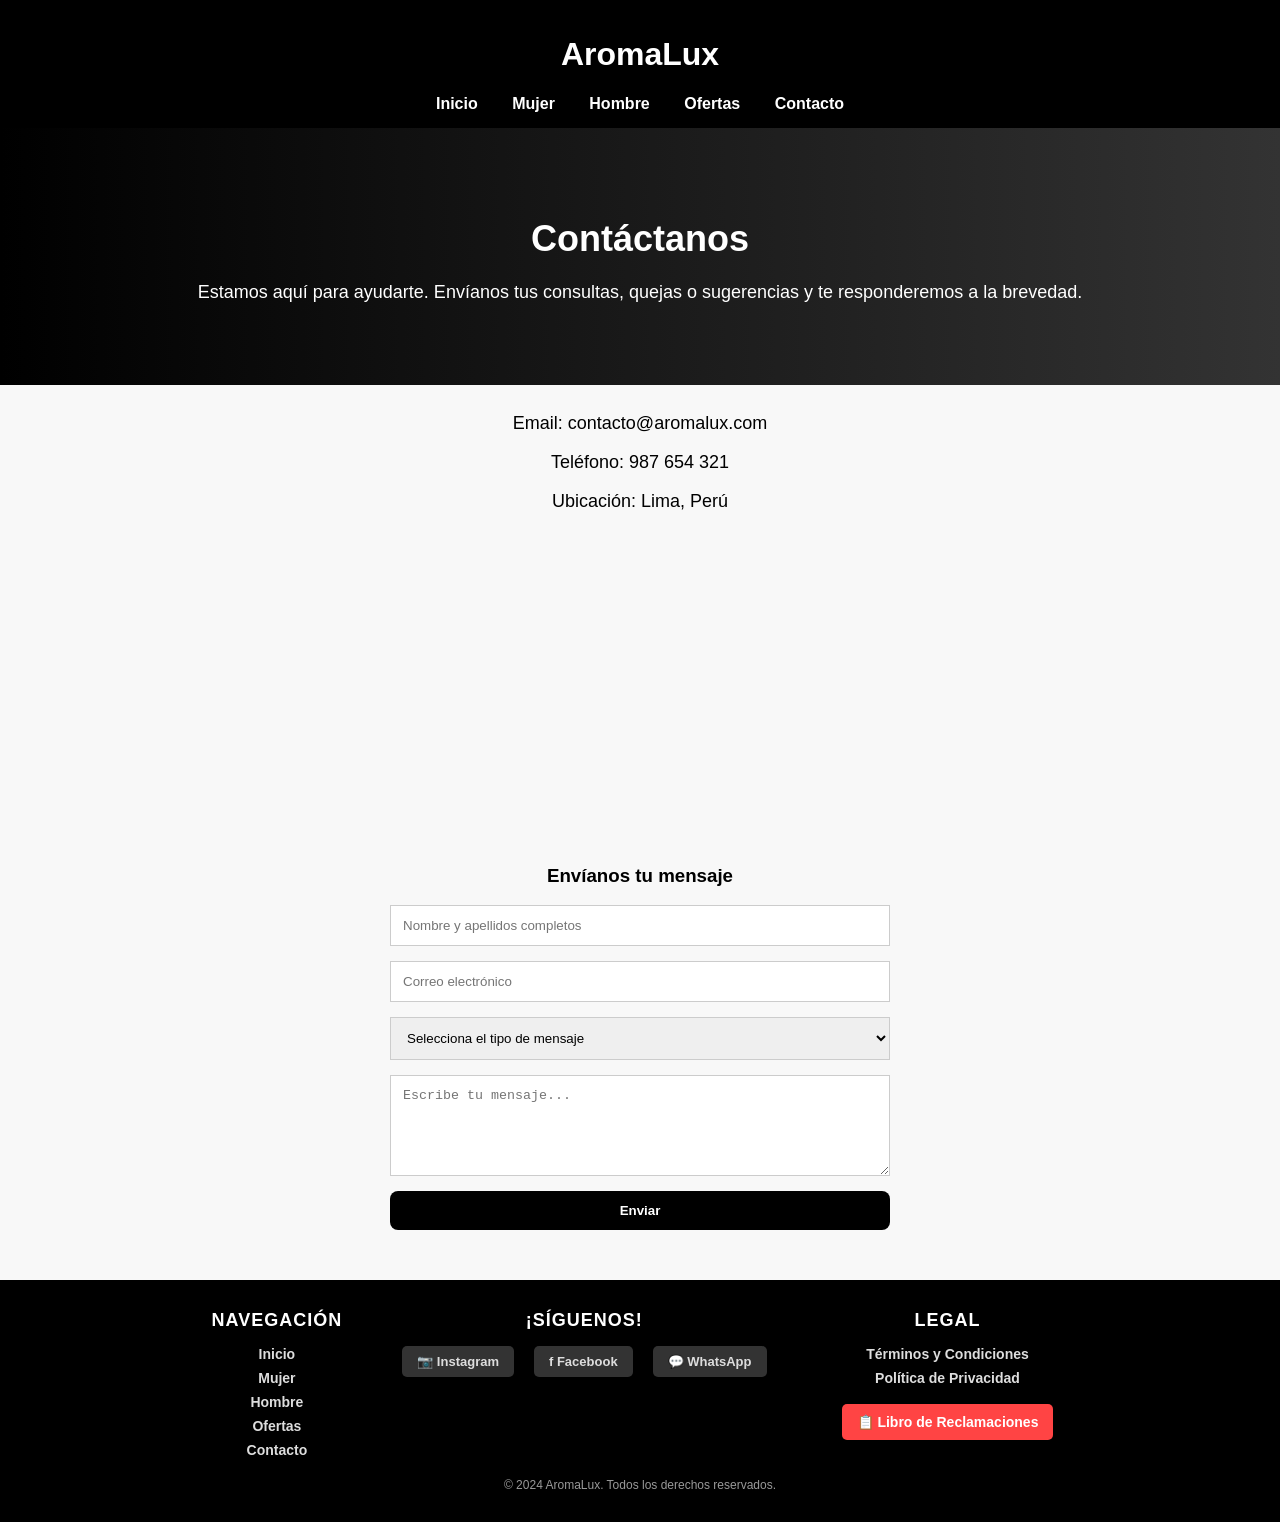
==== AromaLux/tienda de perfumes/contacto.html @ 89d4c4ae "cambios" ====
<!DOCTYPE html>
<html lang="es">
<head>
    <meta charset="UTF-8">
    <title>Perfumes Mujer - AromaLux</title>
    <link rel="stylesheet" href="css/estilos.css">
    <link rel="icon" href="img/Aroma.png">

</head>
<body>

<header>
    <h1>AromaLux</h1>
    <nav>
        <a href="index.html">Inicio</a>
        <a href="mujer.html">Mujer</a>
        <a href="hombre.html">Hombre</a>
        <a href="ofertas.html">Ofertas</a>
        <a href="contacto.html">Contacto</a>
    </nav>
</header>

<section class="page-intro">
    <h2>Contáctanos</h2>
    <p>Estamos aquí para ayudarte. Envíanos tus consultas, quejas o sugerencias y te responderemos a la brevedad.</p>
</section>

<section class="contacto">
    <p>Email: contacto@aromalux.com</p>
    <p>Teléfono: 987 654 321</p>
    <p>Ubicación: Lima, Perú</p>
    <iframe src="https://www.google.com/maps/embed?pb=!1m18!1m12!1m3!1d3902.695480895363!2d-77.0617086!3d-11.9955605!2m3!1f0!2f0!3f0!3m2!1i1024!2i768!4f13.1!3m3!1m2!1s0x9105ce543477f8d9%3A0x9d64f6794789376b!2sMegaPlaza!5e0!3m2!1ses!2spe!4v1775350285295!5m2!1ses!2spe" width="400" height="300" style="border:0;" allowfullscreen="" loading="lazy" referrerpolicy="no-referrer-when-downgrade"></iframe>
</section>

<section class="formulario">
    <h3>Envíanos tu mensaje</h3>

    <form>
        <input type="text" placeholder="Nombre y apellidos completos
        " required>
        
        <input type="email" placeholder="Correo electrónico" required>
        
        <select required>
            <option value="">Selecciona el tipo de mensaje</option>
            <option>Queja</option>
            <option>Reclamo</option>
            <option>Consulta</option>
        </select>

        <textarea placeholder="Escribe tu mensaje..." rows="5" required></textarea>

        <button type="submit">Enviar</button>
    </form>
</section>

<footer>
    <div class="footer-content">
        <div class="footer-nav">
            <h3>Navegación</h3>
            <nav>
                <a href="index.html">Inicio</a>
                <a href="mujer.html">Mujer</a>
                <a href="hombre.html">Hombre</a>
                <a href="ofertas.html">Ofertas</a>
                <a href="contacto.html">Contacto</a>
            </nav>
        </div>

        <div class="footer-social">
            <h3>¡Síguenos!</h3>
            <div class="social-links">
                <a href="https://www.instagram.com" target="_blank" title="Instagram">📷 Instagram</a>
                <a href="https://www.facebook.com" target="_blank" title="Facebook">f Facebook</a>
                <a href="https://wa.me/51999999999" target="_blank" title="WhatsApp">💬 WhatsApp</a>
            </div>
        </div>

        <div class="footer-legal">
            <h3>Legal</h3>
            <nav>
                <a href="#">Términos y Condiciones</a>
                <a href="#">Política de Privacidad</a>
                <a href="https://www.indecopi.gob.pe/libro-de-reclamaciones-virtual" target="_blank" class="reclamaciones-btn">📋 Libro de Reclamaciones</a>
            </nav>
        </div>
    </div>
    <p>&copy; 2024 AromaLux. Todos los derechos reservados.</p>
</footer>
---- AromaLux/tienda de perfumes/css/estilos.css ----
/* RESET BÁSICO */
body {
    margin: 0;
    font-family: Arial, sans-serif;
    background-color: #f8f8f8;
}

/* HEADER */
header {
    background: black;
    color: white;
    text-align: center;
    padding: 15px;
}

nav a {
    color: white;
    margin: 0 15px;
    text-decoration: none;
    font-weight: bold;
}

nav a:hover {
    color: white;
}

/* SECCIÓN INICIO (TODAS LAS PÁGINAS) */
.inicio {
    background: linear-gradient(to right, black, #333);
    color: white;
    padding: 80px 20px;
}

.page-intro {
    background: linear-gradient(to right, black, #333);
    color: white;
    text-align: center;
    padding: 60px 20px;
}

.page-intro h2 {
    font-size: 36px;
    margin-bottom: 15px;
}

.page-intro p {
    font-size: 18px;
    line-height: 1.6;
}

.hero-content {
    display: flex;
    align-items: center;
    justify-content: space-between;
    max-width: 1200px;
    margin: 0 auto;
    gap: 40px;
}

.imagenbanner {
    flex: 1;
    max-width: 50%;
}

.imagenbanner img {
    width: 250px;
    margin-top: 20px;
    border-radius: 20px;
}

.slides {
    display: flex;
    width: 300%; /* para 3 imágenes */
    animation: slide 12s infinite;
}

.slides img {
    width: 100%;
    height: 600px; /* para agrandar imagenes */
    object-fit: cover;
}

@keyframes slide {
    0% { transform: translateX(0); }
    30% { transform: translateX(0); }

    33% { transform: translateX(-33.33%); }
    63% { transform: translateX(-33.33%); }

    66% { transform: translateX(-66.66%); }
    96% { transform: translateX(-66.66%); }

    100% { transform: translateX(0); }
}

.hero-text {
    flex: 1;
    text-align: left;
}

.hero-text h1 {
    font-size: 48px;
    margin-bottom: 20px;
    line-height: 1.2;
}

.hero-text p {
    font-size: 18px;
    line-height: 1.6;
    margin-bottom: 30px;
}

.hero-buttons {
    display: flex;
    gap: 20px;
}

.btn-primary, .btn-secondary {
    padding: 12px 24px;
    text-decoration: none;
    border-radius: 5px;
    font-weight: bold;
    transition: 0.3s;
    display: inline-block;
}

.btn-primary {
    background: #ffd700;
    color: black;
}

.btn-primary:hover {
    background: #ffed4e;
    transform: translateY(-2px);
}

.btn-secondary {
    background: transparent;
    color: white;
    border: 2px solid white;
}

.btn-secondary:hover {
    background: white;
    color: black;
    transform: translateY(-2px);
}

/* Responsive */
@media (max-width: 768px) {
    .hero-content {
        flex-direction: column;
        text-align: center;
    }
    .imagenbanner {
        max-width: 100%;
    }
    .hero-text {
        text-align: center;
    }
    .hero-text h1 {
        font-size: 36px;
    }
    .hero-buttons {
        justify-content: center;
        flex-wrap: wrap;
    }
}

/* PRODUCTOS */
.productos {
    background: white;
    display: flex;
    justify-content: center;
    gap: 25px;
    padding: 40px;
    flex-wrap: wrap;
}

.producto {
    background: white;
    padding: 15px;
    width: 220px;
    text-align: center;
    border-radius: 12px;
    box-shadow: 0 4px 10px rgba(0,0,0,0.1);
    transition: 0.3s;
}

.producto h3 {
    font-size: 14px;
    font-weight: 600;
    line-height: 0.9;

    height: 40px;        
    overflow: hidden;   
}


.producto img {
    width: 100%;
    border-radius: 10px;
     height: 200px;
    object-fit: contain;
}

.producto:hover {
    transform: translateY(-8px);
}

.producto img {
    width: 100%;
    border-radius: 10px;
     height: 200px;
    object-fit: contain;
}

.producto h3 {
    margin: 10px 0;
}

.producto p {
    font-weight: bold;
    color: #333;
}

.producto button {
    background: black;
    color: white;
    padding: 10px;
    border: none;
    border-radius: 8px;
    cursor: pointer;
    font-weight: bold;
}
.producto:hover button {
    background: rgb(110, 110, 110);
    color: white;
}

/* CONTACTO */
.contacto {
    text-align: center;
    padding: 10px;
    font-size: 18px;
}

/* FORMULARIO */
.formulario {
    max-width: 500px;
    margin: 20px auto;
    text-align: center;
}

.formulario form {
    display: flex;
    flex-direction: column;
    gap: 15px;
}

.formulario input,
.formulario select,
.formulario textarea {
    padding: 12px;
    border: 1px solid #ccc;
    border-radius: px;
}

.formulario button {
    background: black;
    color: white;
    padding: 12px;
    border: none;
    border-radius: 8px;
    cursor: pointer;
    font-weight: bold;
}

.formulario button:hover {
    background: white;
    color: black;
}

/* Contac */

.contactanosimagen img{
    width: 320px;
    margin-top: 20px;
    border-radius: 10px;
}

/* SOBRE NOSOTROS */
.sobre-nosotros {
    padding: 50px 20px;
    text-align: center;
    background: white;
}

.info-grid {
    display: grid;
    grid-template-columns: repeat(auto-fit, minmax(200px, 1fr));
    gap: 20px;
}

.info-box {
    background: rgb(194, 192, 177);
    padding: 20px;
    border-radius: 10px;
    transition: 0.3s;
}

.info-box:hover {
    transform: scale(1.05);
}

/* FOOTER */
footer {
    background: black;
    color: white;
    text-align: center;
    padding: 30px 20px;
    margin-top: 50px;
}

.footer-content {
    display: flex;
    justify-content: center;
    gap: 60px;
    margin-bottom: 20px;
    flex-wrap: wrap;
}

.footer-nav, .footer-social, .footer-legal {
    text-align: center;
}

.footer-nav h3, .footer-social h3, .footer-legal h3 {
    margin-top: 0;
    margin-bottom: 15px;
    font-size: 18px;
    text-transform: uppercase;
    letter-spacing: 1px;
}

.footer-nav nav, .footer-legal nav {
    display: flex;
    flex-direction: column;
    gap: 8px;
}

.footer-nav a, .social-links a, .footer-legal a {
    color: #ddd;
    text-decoration: none;
    font-size: 14px;
    transition: 0.3s;
}

.footer-nav a:hover, .social-links a:hover, .footer-legal a:hover {
    color: #ffd700;
    text-decoration: underline;
}

.social-links {
    display: flex;
    gap: 20px;
    justify-content: center;
    flex-wrap: wrap;
}

.social-links a {
    display: inline-block;
    padding: 8px 15px;
    background: #333;
    border-radius: 5px;
    font-size: 13px;
    font-weight: bold;
}

.social-links a:hover {
    background: #555;
}

.reclamaciones-btn {
    background: #ff4444 !important;
    color: white !important;
    padding: 10px 15px !important;
    border-radius: 5px;
    font-weight: bold;
    display: inline-block;
    margin-top: 10px;
    border: none;
    cursor: pointer;
}

.reclamaciones-btn:hover {
    background: #cc0000 !important;
    color: white !important;
    text-decoration: none;
}

footer p {
    font-size: 12px;
    color: #999;
    margin: 0;
}
.carrito {
    position: fixed;
    top: 20px;
    right: 20px;}

    .categoria {
    width: 100%;
    text-align: left;
    font-size: 24px;
    margin: 40px 0 15px;
    color: #111;
    border-left: 6px solid #000;
    padding-left: 12px;
    font-weight: bold;
}
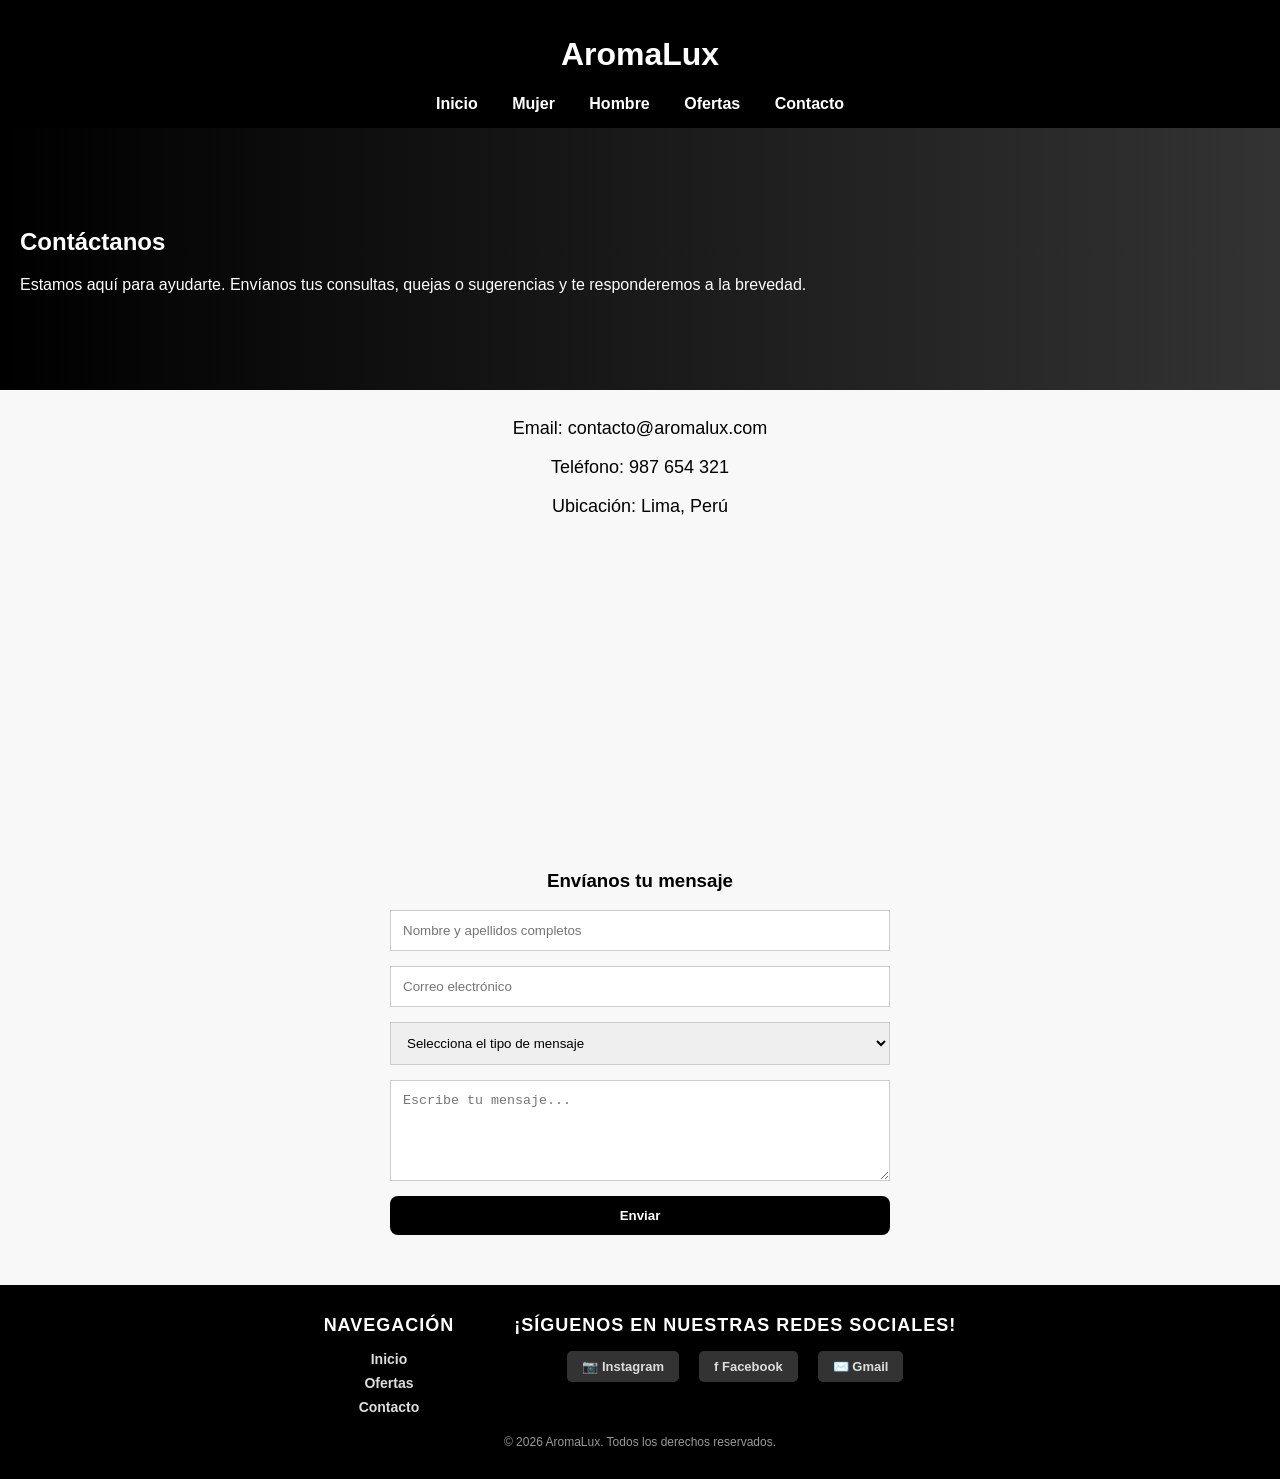
==== commit 2e90aad8: "Merge branch 'main' of https://github.com/sotofusterpatrick-spec/Aromalux" ====
--- a/AromaLux/tienda de perfumes/contacto.html
+++ b/AromaLux/tienda de perfumes/contacto.html
@@ -20,7 +20,7 @@
     </nav>
 </header>
 
-<section class="page-intro">
+<section class="inicio">
     <h2>Contáctanos</h2>
     <p>Estamos aquí para ayudarte. Envíanos tus consultas, quejas o sugerencias y te responderemos a la brevedad.</p>
 </section>
@@ -60,30 +60,19 @@
             <h3>Navegación</h3>
             <nav>
                 <a href="index.html">Inicio</a>
-                <a href="mujer.html">Mujer</a>
-                <a href="hombre.html">Hombre</a>
                 <a href="ofertas.html">Ofertas</a>
                 <a href="contacto.html">Contacto</a>
             </nav>
         </div>
 
         <div class="footer-social">
-            <h3>¡Síguenos!</h3>
+            <h3>¡Síguenos en nuestras redes sociales!</h3>
             <div class="social-links">
                 <a href="https://www.instagram.com" target="_blank" title="Instagram">📷 Instagram</a>
                 <a href="https://www.facebook.com" target="_blank" title="Facebook">f Facebook</a>
-                <a href="https://wa.me/51999999999" target="_blank" title="WhatsApp">💬 WhatsApp</a>
+                <a href="mailto:contacto@aromalux.com" title="Email">✉️ Gmail</a>
             </div>
         </div>
-
-        <div class="footer-legal">
-            <h3>Legal</h3>
-            <nav>
-                <a href="#">Términos y Condiciones</a>
-                <a href="#">Política de Privacidad</a>
-                <a href="https://www.indecopi.gob.pe/libro-de-reclamaciones-virtual" target="_blank" class="reclamaciones-btn">📋 Libro de Reclamaciones</a>
-            </nav>
-        </div>
     </div>
-    <p>&copy; 2024 AromaLux. Todos los derechos reservados.</p>
+    <p>&copy; 2026 AromaLux. Todos los derechos reservados.</p>
 </footer>
--- a/AromaLux/tienda de perfumes/css/estilos.css
+++ b/AromaLux/tienda de perfumes/css/estilos.css
@@ -29,23 +29,6 @@
     background: linear-gradient(to right, black, #333);
     color: white;
     padding: 80px 20px;
-}
-
-.page-intro {
-    background: linear-gradient(to right, black, #333);
-    color: white;
-    text-align: center;
-    padding: 60px 20px;
-}
-
-.page-intro h2 {
-    font-size: 36px;
-    margin-bottom: 15px;
-}
-
-.page-intro p {
-    font-size: 18px;
-    line-height: 1.6;
 }
 
 .hero-content {
@@ -330,11 +313,11 @@
     flex-wrap: wrap;
 }
 
-.footer-nav, .footer-social, .footer-legal {
-    text-align: center;
-}
-
-.footer-nav h3, .footer-social h3, .footer-legal h3 {
+.footer-nav, .footer-social {
+    text-align: center;
+}
+
+.footer-nav h3, .footer-social h3 {
     margin-top: 0;
     margin-bottom: 15px;
     font-size: 18px;
@@ -342,20 +325,20 @@
     letter-spacing: 1px;
 }
 
-.footer-nav nav, .footer-legal nav {
+.footer-nav nav {
     display: flex;
     flex-direction: column;
     gap: 8px;
 }
 
-.footer-nav a, .social-links a, .footer-legal a {
+.footer-nav a, .social-links a {
     color: #ddd;
     text-decoration: none;
     font-size: 14px;
     transition: 0.3s;
 }
 
-.footer-nav a:hover, .social-links a:hover, .footer-legal a:hover {
+.footer-nav a:hover, .social-links a:hover {
     color: #ffd700;
     text-decoration: underline;
 }
@@ -378,24 +361,6 @@
 
 .social-links a:hover {
     background: #555;
-}
-
-.reclamaciones-btn {
-    background: #ff4444 !important;
-    color: white !important;
-    padding: 10px 15px !important;
-    border-radius: 5px;
-    font-weight: bold;
-    display: inline-block;
-    margin-top: 10px;
-    border: none;
-    cursor: pointer;
-}
-
-.reclamaciones-btn:hover {
-    background: #cc0000 !important;
-    color: white !important;
-    text-decoration: none;
 }
 
 footer p {
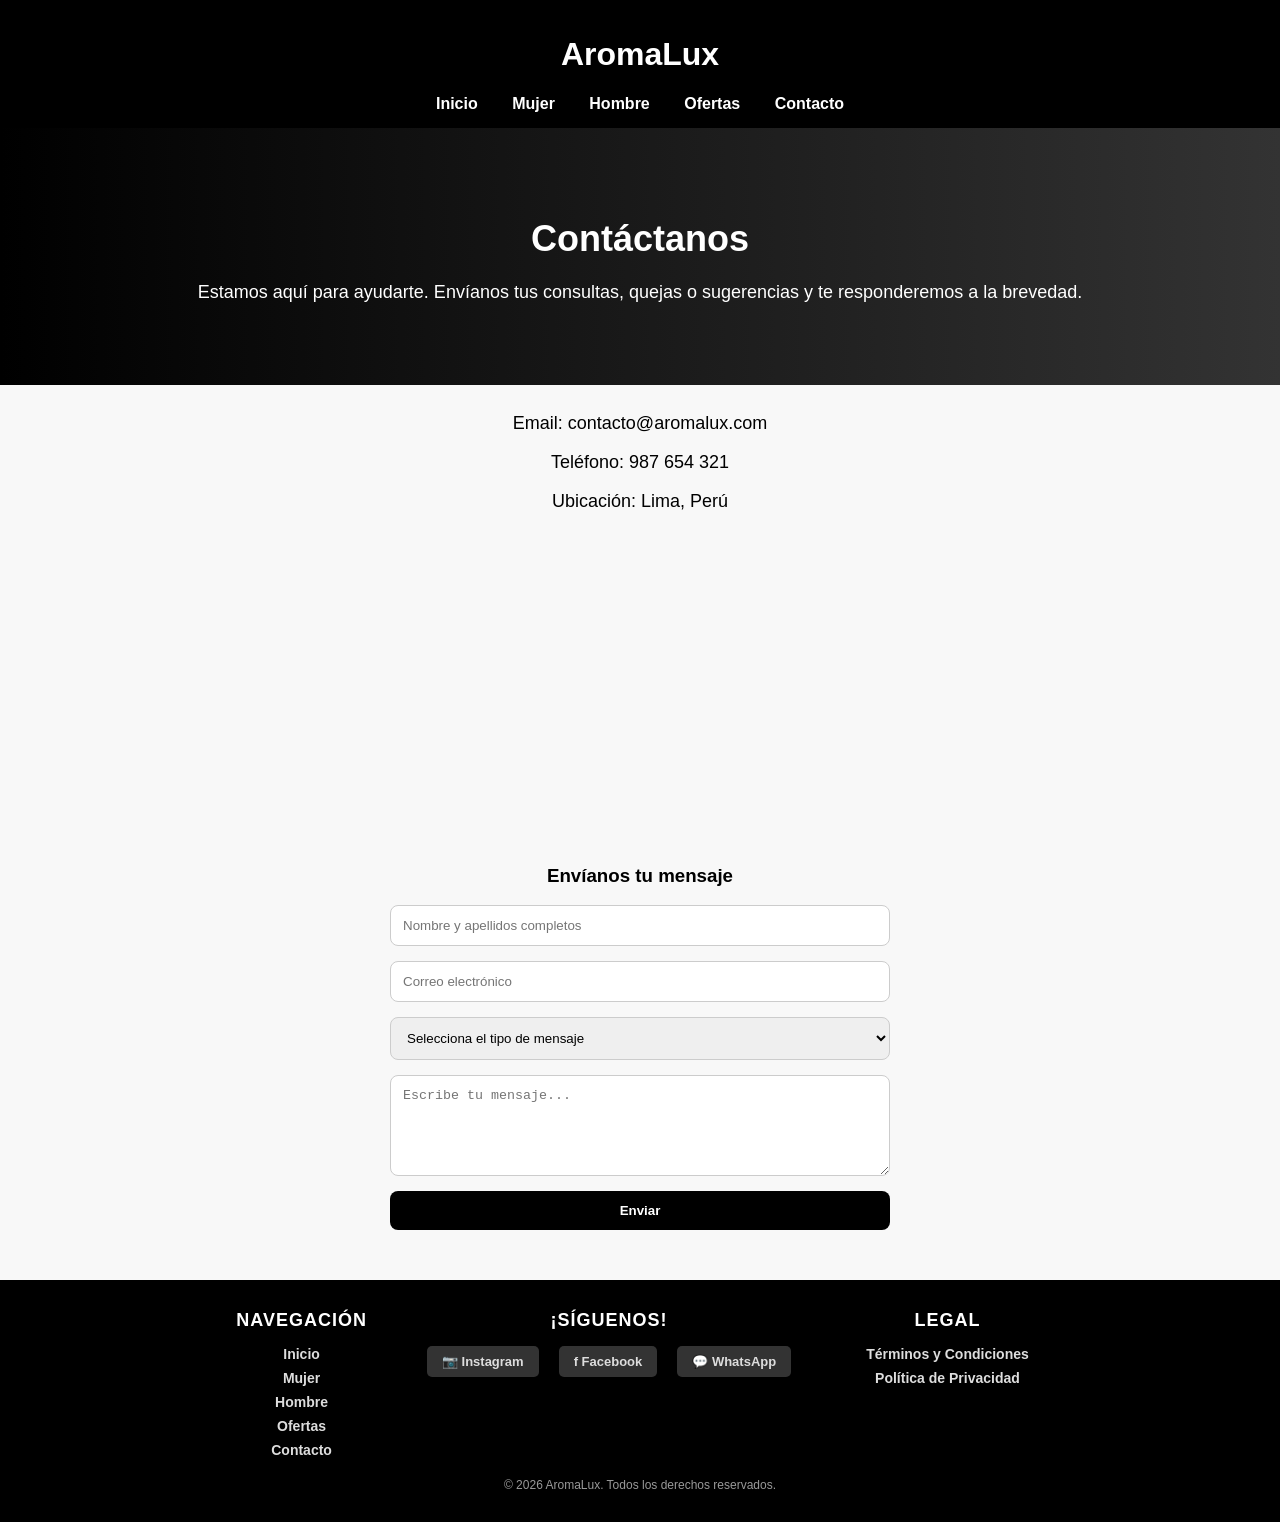
==== commit 4f4401f2: "patrick edicion" ====
--- a/AromaLux/tienda de perfumes/contacto.html
+++ b/AromaLux/tienda de perfumes/contacto.html
@@ -20,7 +20,7 @@
     </nav>
 </header>
 
-<section class="inicio">
+<section class="page-intro">
     <h2>Contáctanos</h2>
     <p>Estamos aquí para ayudarte. Envíanos tus consultas, quejas o sugerencias y te responderemos a la brevedad.</p>
 </section>
@@ -60,18 +60,28 @@
             <h3>Navegación</h3>
             <nav>
                 <a href="index.html">Inicio</a>
+                <a href="mujer.html">Mujer</a>
+                <a href="hombre.html">Hombre</a>
                 <a href="ofertas.html">Ofertas</a>
                 <a href="contacto.html">Contacto</a>
             </nav>
         </div>
 
         <div class="footer-social">
-            <h3>¡Síguenos en nuestras redes sociales!</h3>
+            <h3>¡Síguenos!</h3>
             <div class="social-links">
                 <a href="https://www.instagram.com" target="_blank" title="Instagram">📷 Instagram</a>
                 <a href="https://www.facebook.com" target="_blank" title="Facebook">f Facebook</a>
-                <a href="mailto:contacto@aromalux.com" title="Email">✉️ Gmail</a>
+                <a href="https://wa.me/51999999999" target="_blank" title="WhatsApp">💬 WhatsApp</a>
             </div>
+        </div>
+
+        <div class="footer-legal">
+            <h3>Legal</h3>
+            <nav>
+                <a href="#">Términos y Condiciones</a>
+                <a href="#">Política de Privacidad</a>
+            </nav>
         </div>
     </div>
     <p>&copy; 2026 AromaLux. Todos los derechos reservados.</p>
--- a/AromaLux/tienda de perfumes/css/estilos.css
+++ b/AromaLux/tienda de perfumes/css/estilos.css
@@ -31,18 +31,31 @@
     padding: 80px 20px;
 }
 
+.page-intro {
+    background: linear-gradient(to right, black, #333);
+    color: white;
+    text-align: center;
+    padding: 60px 20px;
+}
+
+.page-intro h2 {
+    font-size: 36px;
+    margin-bottom: 15px;
+}
+
+.page-intro p {
+    font-size: 18px;
+    line-height: 1.6;
+}
+
 .hero-content {
-    display: flex;
-    align-items: center;
-    justify-content: space-between;
+    position: relative;
     max-width: 1200px;
     margin: 0 auto;
-    gap: 40px;
 }
 
 .imagenbanner {
-    flex: 1;
-    max-width: 50%;
+    position: relative;
 }
 
 .imagenbanner img {
@@ -55,6 +68,7 @@
     display: flex;
     width: 300%; /* para 3 imágenes */
     animation: slide 12s infinite;
+    gap: 15px; /* separación entre imágenes */
 }
 
 .slides img {
@@ -77,76 +91,138 @@
 }
 
 .hero-text {
-    flex: 1;
-    text-align: left;
+    position: absolute;
+    top: 50%;
+    left: 50%;
+    transform: translate(-50%, -50%);
+    text-align: center;
+    color: white;
+    z-index: 2;
+    background: linear-gradient(135deg, rgba(0, 0, 0, 0.7), rgba(0, 0, 0, 0.4));
+    padding: 50px 60px;
+    border-radius: 20px;
+    max-width: 90%;
+    box-shadow: 0 8px 32px rgba(0,0,0,0.5);
+    backdrop-filter: blur(10px);
+    border: 1px solid rgba(255, 255, 255, 0.1);
 }
 
 .hero-text h1 {
-    font-size: 48px;
-    margin-bottom: 20px;
-    line-height: 1.2;
+    font-size: 56px;
+    margin-bottom: 25px;
+    line-height: 1.1;
+    font-weight: 700;
+    text-shadow: 2px 2px 4px rgba(0,0,0,0.7);
+    letter-spacing: -1px;
 }
 
 .hero-text p {
-    font-size: 18px;
-    line-height: 1.6;
-    margin-bottom: 30px;
+    font-size: 20px;
+    line-height: 1.7;
+    margin-bottom: 40px;
+    font-weight: 300;
+    text-shadow: 1px 1px 2px rgba(0,0,0,0.7);
+    max-width: 600px;
+    margin-left: auto;
+    margin-right: auto;
 }
 
 .hero-buttons {
     display: flex;
-    gap: 20px;
+    gap: 25px;
+    justify-content: center;
 }
 
 .btn-primary, .btn-secondary {
-    padding: 12px 24px;
+    padding: 15px 35px;
     text-decoration: none;
-    border-radius: 5px;
-    font-weight: bold;
-    transition: 0.3s;
-    display: inline-block;
+    border-radius: 50px;
+    font-weight: 600;
+    transition: all 0.3s ease;
+    font-size: 16px;
+    text-transform: uppercase;
+    letter-spacing: 1px;
+    box-shadow: 0 4px 15px rgba(0,0,0,0.3);
 }
 
 .btn-primary {
-    background: #ffd700;
-    color: black;
+    background: linear-gradient(45deg, #ffd700, #ffed4e);
+    color: #333;
+    border: 2px solid #ffd700;
 }
 
 .btn-primary:hover {
-    background: #ffed4e;
-    transform: translateY(-2px);
+    background: linear-gradient(45deg, #ffed4e, #ffd700);
+    transform: translateY(-3px);
+    box-shadow: 0 8px 25px rgba(255, 215, 0, 0.4);
 }
 
 .btn-secondary {
     background: transparent;
     color: white;
-    border: 2px solid white;
+    border: 2px solid rgba(255, 255, 255, 0.8);
 }
 
 .btn-secondary:hover {
-    background: white;
-    color: black;
-    transform: translateY(-2px);
+    background: rgba(255, 255, 255, 0.1);
+    border-color: white;
+    transform: translateY(-3px);
+    box-shadow: 0 8px 25px rgba(255, 255, 255, 0.2);
 }
 
 /* Responsive */
 @media (max-width: 768px) {
-    .hero-content {
+    .hero-text {
+        padding: 30px 40px;
+        max-width: 95%;
+    }
+    .hero-text h1 {
+        font-size: 42px;
+    }
+    .hero-text p {
+        font-size: 18px;
+    }
+    .hero-buttons {
         flex-direction: column;
-        text-align: center;
-    }
-    .imagenbanner {
-        max-width: 100%;
-    }
-    .hero-text {
-        text-align: center;
-    }
-    .hero-text h1 {
-        font-size: 36px;
-    }
-    .hero-buttons {
-        justify-content: center;
-        flex-wrap: wrap;
+        gap: 15px;
+    }
+    .btn-primary, .btn-secondary {
+        padding: 12px 30px;
+        font-size: 14px;
+    }
+}
+
+/* SECCIÓN PEQUEÑA */
+.section-small {
+    padding: 30px 20px;
+    text-align: center;
+    background: #f8f9fa;
+}
+
+.section-small h2 {
+    font-size: 28px;
+    margin-bottom: 10px;
+    color: #333;
+    font-weight: 600;
+}
+
+.section-small .section-subtitle {
+    font-size: 16px;
+    color: #666;
+    margin-bottom: 0;
+    font-style: italic;
+}
+
+/* Responsive sección pequeña */
+@media (max-width: 768px) {
+    .section-small {
+        padding: 20px 20px;
+    }
+    .section-small h2 {
+        font-size: 24px;
+    }
+    .section-small .section-subtitle {
+        font-size: 14px;
     }
 }
 
@@ -174,31 +250,8 @@
     font-size: 14px;
     font-weight: 600;
     line-height: 0.9;
-
     height: 40px;        
-    overflow: hidden;   
-}
-
-
-.producto img {
-    width: 100%;
-    border-radius: 10px;
-     height: 200px;
-    object-fit: contain;
-}
-
-.producto:hover {
-    transform: translateY(-8px);
-}
-
-.producto img {
-    width: 100%;
-    border-radius: 10px;
-     height: 200px;
-    object-fit: contain;
-}
-
-.producto h3 {
+    overflow: hidden;
     margin: 10px 0;
 }
 
@@ -246,7 +299,7 @@
 .formulario textarea {
     padding: 12px;
     border: 1px solid #ccc;
-    border-radius: px;
+    border-radius: 8px;
 }
 
 .formulario button {
@@ -274,27 +327,117 @@
 
 /* SOBRE NOSOTROS */
 .sobre-nosotros {
-    padding: 50px 20px;
-    text-align: center;
-    background: white;
+    padding: 80px 20px;
+    background: linear-gradient(135deg, #f8f9fa 0%, #e9ecef 100%);
+    position: relative;
+}
+
+.sobre-nosotros::before {
+    content: '';
+    position: absolute;
+    top: 0;
+    left: 0;
+    right: 0;
+    bottom: 0;
+    background: url('data:image/svg+xml,<svg xmlns="http://www.w3.org/2000/svg" viewBox="0 0 100 100"><defs><pattern id="grain" width="100" height="100" patternUnits="userSpaceOnUse"><circle cx="25" cy="25" r="1" fill="%23ffffff" opacity="0.1"/><circle cx="75" cy="75" r="1" fill="%23ffffff" opacity="0.1"/></pattern></defs><rect width="100" height="100" fill="url(%23grain)"/></svg>');
+    pointer-events: none;
+}
+
+.container {
+    max-width: 1200px;
+    margin: 0 auto;
+    position: relative;
+    z-index: 1;
+}
+
+.sobre-nosotros h2 {
+    font-size: 42px;
+    margin-bottom: 10px;
+    color: #333;
+    font-weight: 700;
+    text-align: center;
+}
+
+.section-subtitle {
+    font-size: 18px;
+    color: #666;
+    margin-bottom: 60px;
+    text-align: center;
+    font-style: italic;
 }
 
 .info-grid {
     display: grid;
-    grid-template-columns: repeat(auto-fit, minmax(200px, 1fr));
-    gap: 20px;
+    grid-template-columns: repeat(auto-fit, minmax(280px, 1fr));
+    gap: 30px;
 }
 
 .info-box {
-    background: rgb(194, 192, 177);
-    padding: 20px;
-    border-radius: 10px;
-    transition: 0.3s;
+    background: white;
+    padding: 40px 30px;
+    border-radius: 20px;
+    transition: all 0.3s ease;
+    text-align: center;
+    position: relative;
+    overflow: hidden;
+}
+
+.info-box::before {
+    content: '';
+    position: absolute;
+    top: 0;
+    left: 0;
+    right: 0;
+    height: 4px;
+    background: linear-gradient(90deg, #ffd700, #ffed4e);
+    transform: scaleX(0);
+    transition: transform 0.3s ease;
+}
+
+.info-box:hover::before {
+    transform: scaleX(1);
 }
 
 .info-box:hover {
-    transform: scale(1.05);
-}
+    transform: translateY(-10px);
+}
+
+.info-box h3 {
+    font-size: 24px;
+    margin-bottom: 15px;
+    color: #333;
+    font-weight: 600;
+    position: relative;
+}
+
+.info-box p {
+    color: #666;
+    line-height: 1.7;
+    font-size: 16px;
+    margin: 0;
+}
+
+/* Responsive sobre-nosotros */
+@media (max-width: 768px) {
+    .sobre-nosotros {
+        padding: 60px 20px;
+    }
+    .sobre-nosotros h2 {
+        font-size: 32px;
+    }
+    .section-subtitle {
+        font-size: 16px;
+        margin-bottom: 40px;
+    }
+    .info-grid {
+        grid-template-columns: 1fr;
+        gap: 20px;
+    }
+    .info-box {
+        padding: 30px 20px;
+    }
+}
+
 
 /* FOOTER */
 footer {
@@ -313,11 +456,11 @@
     flex-wrap: wrap;
 }
 
-.footer-nav, .footer-social {
-    text-align: center;
-}
-
-.footer-nav h3, .footer-social h3 {
+.footer-nav, .footer-social, .footer-legal {
+    text-align: center;
+}
+
+.footer-nav h3, .footer-social h3, .footer-legal h3 {
     margin-top: 0;
     margin-bottom: 15px;
     font-size: 18px;
@@ -325,20 +468,20 @@
     letter-spacing: 1px;
 }
 
-.footer-nav nav {
+.footer-nav nav, .footer-legal nav {
     display: flex;
     flex-direction: column;
     gap: 8px;
 }
 
-.footer-nav a, .social-links a {
+.footer-nav a, .social-links a, .footer-legal a {
     color: #ddd;
     text-decoration: none;
     font-size: 14px;
     transition: 0.3s;
 }
 
-.footer-nav a:hover, .social-links a:hover {
+.footer-nav a:hover, .social-links a:hover, .footer-legal a:hover {
     color: #ffd700;
     text-decoration: underline;
 }
@@ -362,6 +505,7 @@
 .social-links a:hover {
     background: #555;
 }
+
 
 footer p {
     font-size: 12px;
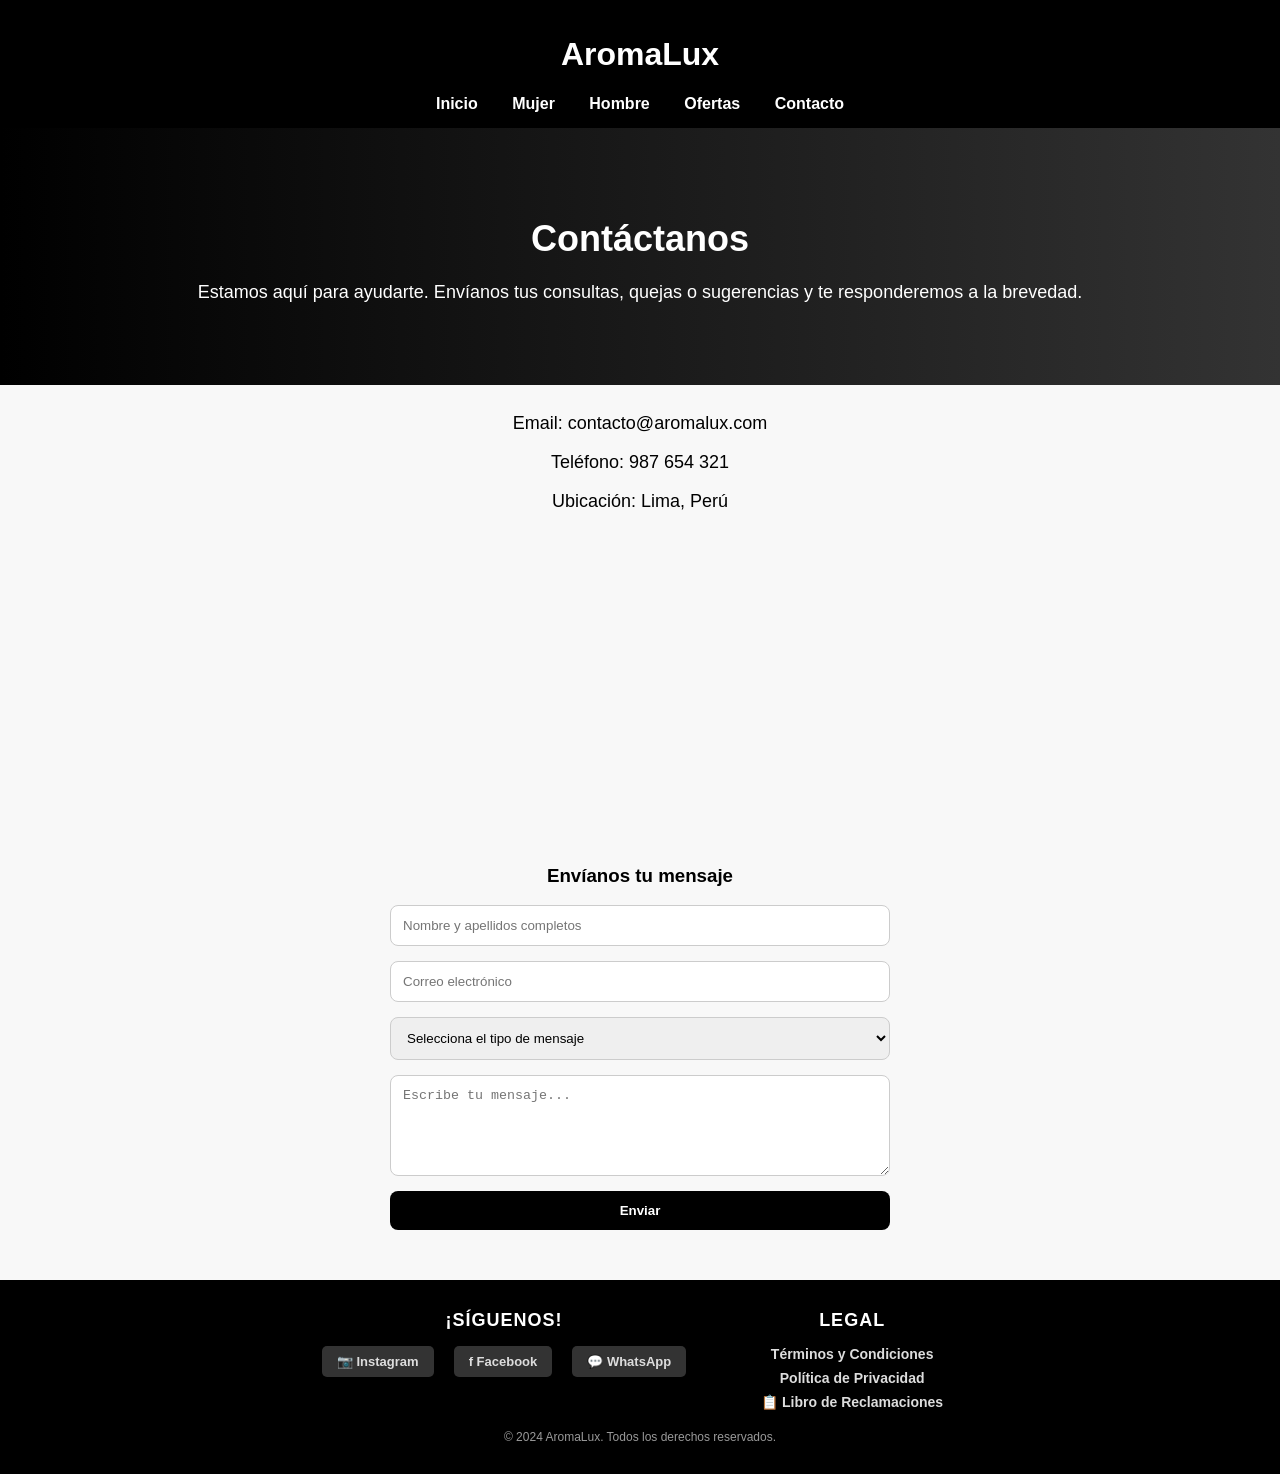
==== commit 5eebfb6e: "cambios" ====
--- a/AromaLux/tienda de perfumes/contacto.html
+++ b/AromaLux/tienda de perfumes/contacto.html
@@ -56,17 +56,6 @@
 
 <footer>
     <div class="footer-content">
-        <div class="footer-nav">
-            <h3>Navegación</h3>
-            <nav>
-                <a href="index.html">Inicio</a>
-                <a href="mujer.html">Mujer</a>
-                <a href="hombre.html">Hombre</a>
-                <a href="ofertas.html">Ofertas</a>
-                <a href="contacto.html">Contacto</a>
-            </nav>
-        </div>
-
         <div class="footer-social">
             <h3>¡Síguenos!</h3>
             <div class="social-links">
@@ -81,8 +70,9 @@
             <nav>
                 <a href="#">Términos y Condiciones</a>
                 <a href="#">Política de Privacidad</a>
+                <a href="https://www.indecopi.gob.pe/libro-de-reclamaciones-virtual" target="_blank" class="reclamaciones-btn">📋 Libro de Reclamaciones</a>
             </nav>
         </div>
     </div>
-    <p>&copy; 2026 AromaLux. Todos los derechos reservados.</p>
+    <p>&copy; 2024 AromaLux. Todos los derechos reservados.</p>
 </footer>
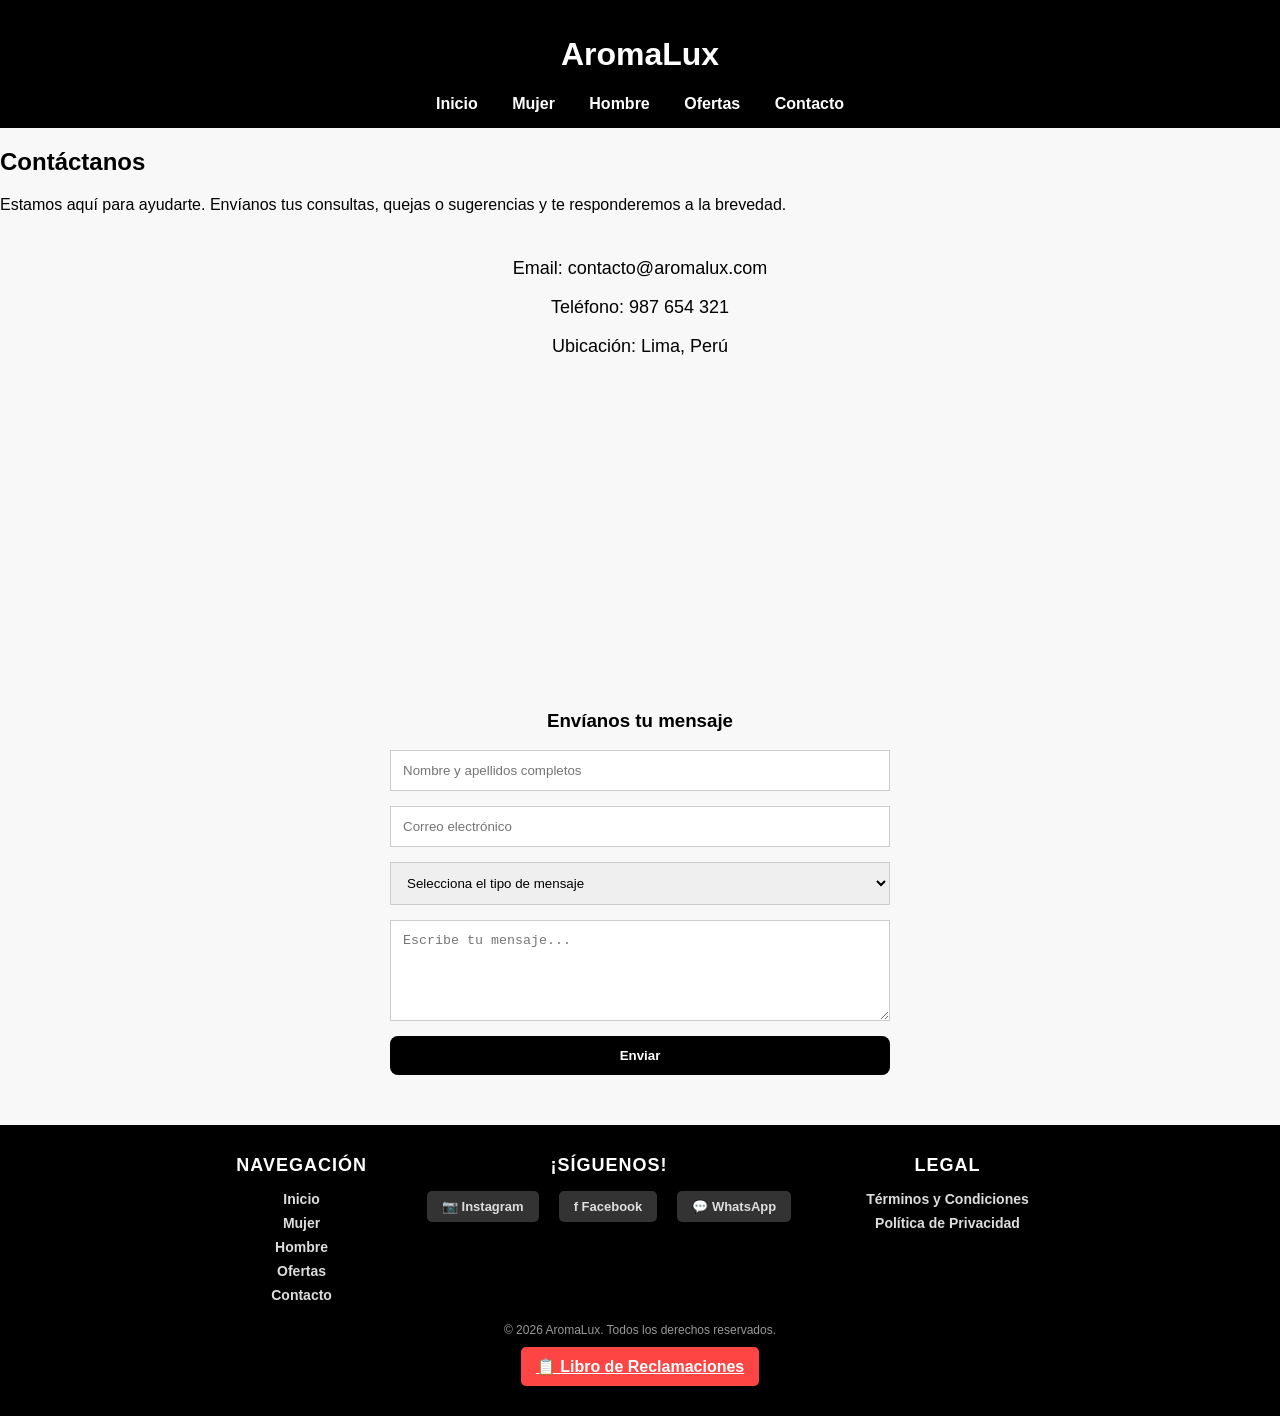
==== commit 6f73b781: "Merge branch 'main' of https://github.com/sotofusterpatrick-spec/Aromalux" ====
--- a/AromaLux/tienda de perfumes/contacto.html
+++ b/AromaLux/tienda de perfumes/contacto.html
@@ -56,6 +56,17 @@
 
 <footer>
     <div class="footer-content">
+        <div class="footer-nav">
+            <h3>Navegación</h3>
+            <nav>
+                <a href="index.html">Inicio</a>
+                <a href="mujer.html">Mujer</a>
+                <a href="hombre.html">Hombre</a>
+                <a href="ofertas.html">Ofertas</a>
+                <a href="contacto.html">Contacto</a>
+            </nav>
+        </div>
+
         <div class="footer-social">
             <h3>¡Síguenos!</h3>
             <div class="social-links">
@@ -70,9 +81,12 @@
             <nav>
                 <a href="#">Términos y Condiciones</a>
                 <a href="#">Política de Privacidad</a>
+            </nav>
+        </div>
+    </div>
+    <p>&copy; 2026 AromaLux. Todos los derechos reservados.</p>
                 <a href="https://www.indecopi.gob.pe/libro-de-reclamaciones-virtual" target="_blank" class="reclamaciones-btn">📋 Libro de Reclamaciones</a>
             </nav>
         </div>
     </div>
-    <p>&copy; 2024 AromaLux. Todos los derechos reservados.</p>
 </footer>
--- a/AromaLux/tienda de perfumes/css/estilos.css
+++ b/AromaLux/tienda de perfumes/css/estilos.css
@@ -31,31 +31,18 @@
     padding: 80px 20px;
 }
 
-.page-intro {
-    background: linear-gradient(to right, black, #333);
-    color: white;
-    text-align: center;
-    padding: 60px 20px;
-}
-
-.page-intro h2 {
-    font-size: 36px;
-    margin-bottom: 15px;
-}
-
-.page-intro p {
-    font-size: 18px;
-    line-height: 1.6;
-}
-
 .hero-content {
-    position: relative;
+    display: flex;
+    align-items: center;
+    justify-content: space-between;
     max-width: 1200px;
     margin: 0 auto;
+    gap: 40px;
 }
 
 .imagenbanner {
-    position: relative;
+    flex: 1;
+    max-width: 50%;
 }
 
 .imagenbanner img {
@@ -68,7 +55,6 @@
     display: flex;
     width: 300%; /* para 3 imágenes */
     animation: slide 12s infinite;
-    gap: 15px; /* separación entre imágenes */
 }
 
 .slides img {
@@ -91,138 +77,76 @@
 }
 
 .hero-text {
-    position: absolute;
-    top: 50%;
-    left: 50%;
-    transform: translate(-50%, -50%);
-    text-align: center;
-    color: white;
-    z-index: 2;
-    background: linear-gradient(135deg, rgba(0, 0, 0, 0.7), rgba(0, 0, 0, 0.4));
-    padding: 50px 60px;
-    border-radius: 20px;
-    max-width: 90%;
-    box-shadow: 0 8px 32px rgba(0,0,0,0.5);
-    backdrop-filter: blur(10px);
-    border: 1px solid rgba(255, 255, 255, 0.1);
+    flex: 1;
+    text-align: left;
 }
 
 .hero-text h1 {
-    font-size: 56px;
-    margin-bottom: 25px;
-    line-height: 1.1;
-    font-weight: 700;
-    text-shadow: 2px 2px 4px rgba(0,0,0,0.7);
-    letter-spacing: -1px;
+    font-size: 48px;
+    margin-bottom: 20px;
+    line-height: 1.2;
 }
 
 .hero-text p {
-    font-size: 20px;
-    line-height: 1.7;
-    margin-bottom: 40px;
-    font-weight: 300;
-    text-shadow: 1px 1px 2px rgba(0,0,0,0.7);
-    max-width: 600px;
-    margin-left: auto;
-    margin-right: auto;
+    font-size: 18px;
+    line-height: 1.6;
+    margin-bottom: 30px;
 }
 
 .hero-buttons {
     display: flex;
-    gap: 25px;
-    justify-content: center;
+    gap: 20px;
 }
 
 .btn-primary, .btn-secondary {
-    padding: 15px 35px;
+    padding: 12px 24px;
     text-decoration: none;
-    border-radius: 50px;
-    font-weight: 600;
-    transition: all 0.3s ease;
-    font-size: 16px;
-    text-transform: uppercase;
-    letter-spacing: 1px;
-    box-shadow: 0 4px 15px rgba(0,0,0,0.3);
+    border-radius: 5px;
+    font-weight: bold;
+    transition: 0.3s;
+    display: inline-block;
 }
 
 .btn-primary {
-    background: linear-gradient(45deg, #ffd700, #ffed4e);
-    color: #333;
-    border: 2px solid #ffd700;
+    background: #ffd700;
+    color: black;
 }
 
 .btn-primary:hover {
-    background: linear-gradient(45deg, #ffed4e, #ffd700);
-    transform: translateY(-3px);
-    box-shadow: 0 8px 25px rgba(255, 215, 0, 0.4);
+    background: #ffed4e;
+    transform: translateY(-2px);
 }
 
 .btn-secondary {
     background: transparent;
     color: white;
-    border: 2px solid rgba(255, 255, 255, 0.8);
+    border: 2px solid white;
 }
 
 .btn-secondary:hover {
-    background: rgba(255, 255, 255, 0.1);
-    border-color: white;
-    transform: translateY(-3px);
-    box-shadow: 0 8px 25px rgba(255, 255, 255, 0.2);
+    background: white;
+    color: black;
+    transform: translateY(-2px);
 }
 
 /* Responsive */
 @media (max-width: 768px) {
+    .hero-content {
+        flex-direction: column;
+        text-align: center;
+    }
+    .imagenbanner {
+        max-width: 100%;
+    }
     .hero-text {
-        padding: 30px 40px;
-        max-width: 95%;
+        text-align: center;
     }
     .hero-text h1 {
-        font-size: 42px;
-    }
-    .hero-text p {
-        font-size: 18px;
+        font-size: 36px;
     }
     .hero-buttons {
-        flex-direction: column;
-        gap: 15px;
-    }
-    .btn-primary, .btn-secondary {
-        padding: 12px 30px;
-        font-size: 14px;
-    }
-}
-
-/* SECCIÓN PEQUEÑA */
-.section-small {
-    padding: 30px 20px;
-    text-align: center;
-    background: #f8f9fa;
-}
-
-.section-small h2 {
-    font-size: 28px;
-    margin-bottom: 10px;
-    color: #333;
-    font-weight: 600;
-}
-
-.section-small .section-subtitle {
-    font-size: 16px;
-    color: #666;
-    margin-bottom: 0;
-    font-style: italic;
-}
-
-/* Responsive sección pequeña */
-@media (max-width: 768px) {
-    .section-small {
-        padding: 20px 20px;
-    }
-    .section-small h2 {
-        font-size: 24px;
-    }
-    .section-small .section-subtitle {
-        font-size: 14px;
+        justify-content: center;
+        flex-wrap: wrap;
     }
 }
 
@@ -250,8 +174,31 @@
     font-size: 14px;
     font-weight: 600;
     line-height: 0.9;
+
     height: 40px;        
-    overflow: hidden;
+    overflow: hidden;   
+}
+
+
+.producto img {
+    width: 100%;
+    border-radius: 10px;
+     height: 200px;
+    object-fit: contain;
+}
+
+.producto:hover {
+    transform: translateY(-8px);
+}
+
+.producto img {
+    width: 100%;
+    border-radius: 10px;
+     height: 200px;
+    object-fit: contain;
+}
+
+.producto h3 {
     margin: 10px 0;
 }
 
@@ -299,7 +246,7 @@
 .formulario textarea {
     padding: 12px;
     border: 1px solid #ccc;
-    border-radius: 8px;
+    border-radius: px;
 }
 
 .formulario button {
@@ -327,117 +274,27 @@
 
 /* SOBRE NOSOTROS */
 .sobre-nosotros {
-    padding: 80px 20px;
-    background: linear-gradient(135deg, #f8f9fa 0%, #e9ecef 100%);
-    position: relative;
-}
-
-.sobre-nosotros::before {
-    content: '';
-    position: absolute;
-    top: 0;
-    left: 0;
-    right: 0;
-    bottom: 0;
-    background: url('data:image/svg+xml,<svg xmlns="http://www.w3.org/2000/svg" viewBox="0 0 100 100"><defs><pattern id="grain" width="100" height="100" patternUnits="userSpaceOnUse"><circle cx="25" cy="25" r="1" fill="%23ffffff" opacity="0.1"/><circle cx="75" cy="75" r="1" fill="%23ffffff" opacity="0.1"/></pattern></defs><rect width="100" height="100" fill="url(%23grain)"/></svg>');
-    pointer-events: none;
-}
-
-.container {
-    max-width: 1200px;
-    margin: 0 auto;
-    position: relative;
-    z-index: 1;
-}
-
-.sobre-nosotros h2 {
-    font-size: 42px;
-    margin-bottom: 10px;
-    color: #333;
-    font-weight: 700;
-    text-align: center;
-}
-
-.section-subtitle {
-    font-size: 18px;
-    color: #666;
-    margin-bottom: 60px;
-    text-align: center;
-    font-style: italic;
+    padding: 50px 20px;
+    text-align: center;
+    background: white;
 }
 
 .info-grid {
     display: grid;
-    grid-template-columns: repeat(auto-fit, minmax(280px, 1fr));
-    gap: 30px;
+    grid-template-columns: repeat(auto-fit, minmax(200px, 1fr));
+    gap: 20px;
 }
 
 .info-box {
-    background: white;
-    padding: 40px 30px;
-    border-radius: 20px;
-    transition: all 0.3s ease;
-    text-align: center;
-    position: relative;
-    overflow: hidden;
-}
-
-.info-box::before {
-    content: '';
-    position: absolute;
-    top: 0;
-    left: 0;
-    right: 0;
-    height: 4px;
-    background: linear-gradient(90deg, #ffd700, #ffed4e);
-    transform: scaleX(0);
-    transition: transform 0.3s ease;
-}
-
-.info-box:hover::before {
-    transform: scaleX(1);
+    background: rgb(194, 192, 177);
+    padding: 20px;
+    border-radius: 10px;
+    transition: 0.3s;
 }
 
 .info-box:hover {
-    transform: translateY(-10px);
-}
-
-.info-box h3 {
-    font-size: 24px;
-    margin-bottom: 15px;
-    color: #333;
-    font-weight: 600;
-    position: relative;
-}
-
-.info-box p {
-    color: #666;
-    line-height: 1.7;
-    font-size: 16px;
-    margin: 0;
-}
-
-/* Responsive sobre-nosotros */
-@media (max-width: 768px) {
-    .sobre-nosotros {
-        padding: 60px 20px;
-    }
-    .sobre-nosotros h2 {
-        font-size: 32px;
-    }
-    .section-subtitle {
-        font-size: 16px;
-        margin-bottom: 40px;
-    }
-    .info-grid {
-        grid-template-columns: 1fr;
-        gap: 20px;
-    }
-    .info-box {
-        padding: 30px 20px;
-    }
-}
-
+    transform: scale(1.05);
+}
 
 /* FOOTER */
 footer {
@@ -506,6 +363,23 @@
     background: #555;
 }
 
+.reclamaciones-btn {
+    background: #ff4444 !important;
+    color: white !important;
+    padding: 10px 15px !important;
+    border-radius: 5px;
+    font-weight: bold;
+    display: inline-block;
+    margin-top: 10px;
+    border: none;
+    cursor: pointer;
+}
+
+.reclamaciones-btn:hover {
+    background: #cc0000 !important;
+    color: white !important;
+    text-decoration: none;
+}
 
 footer p {
     font-size: 12px;
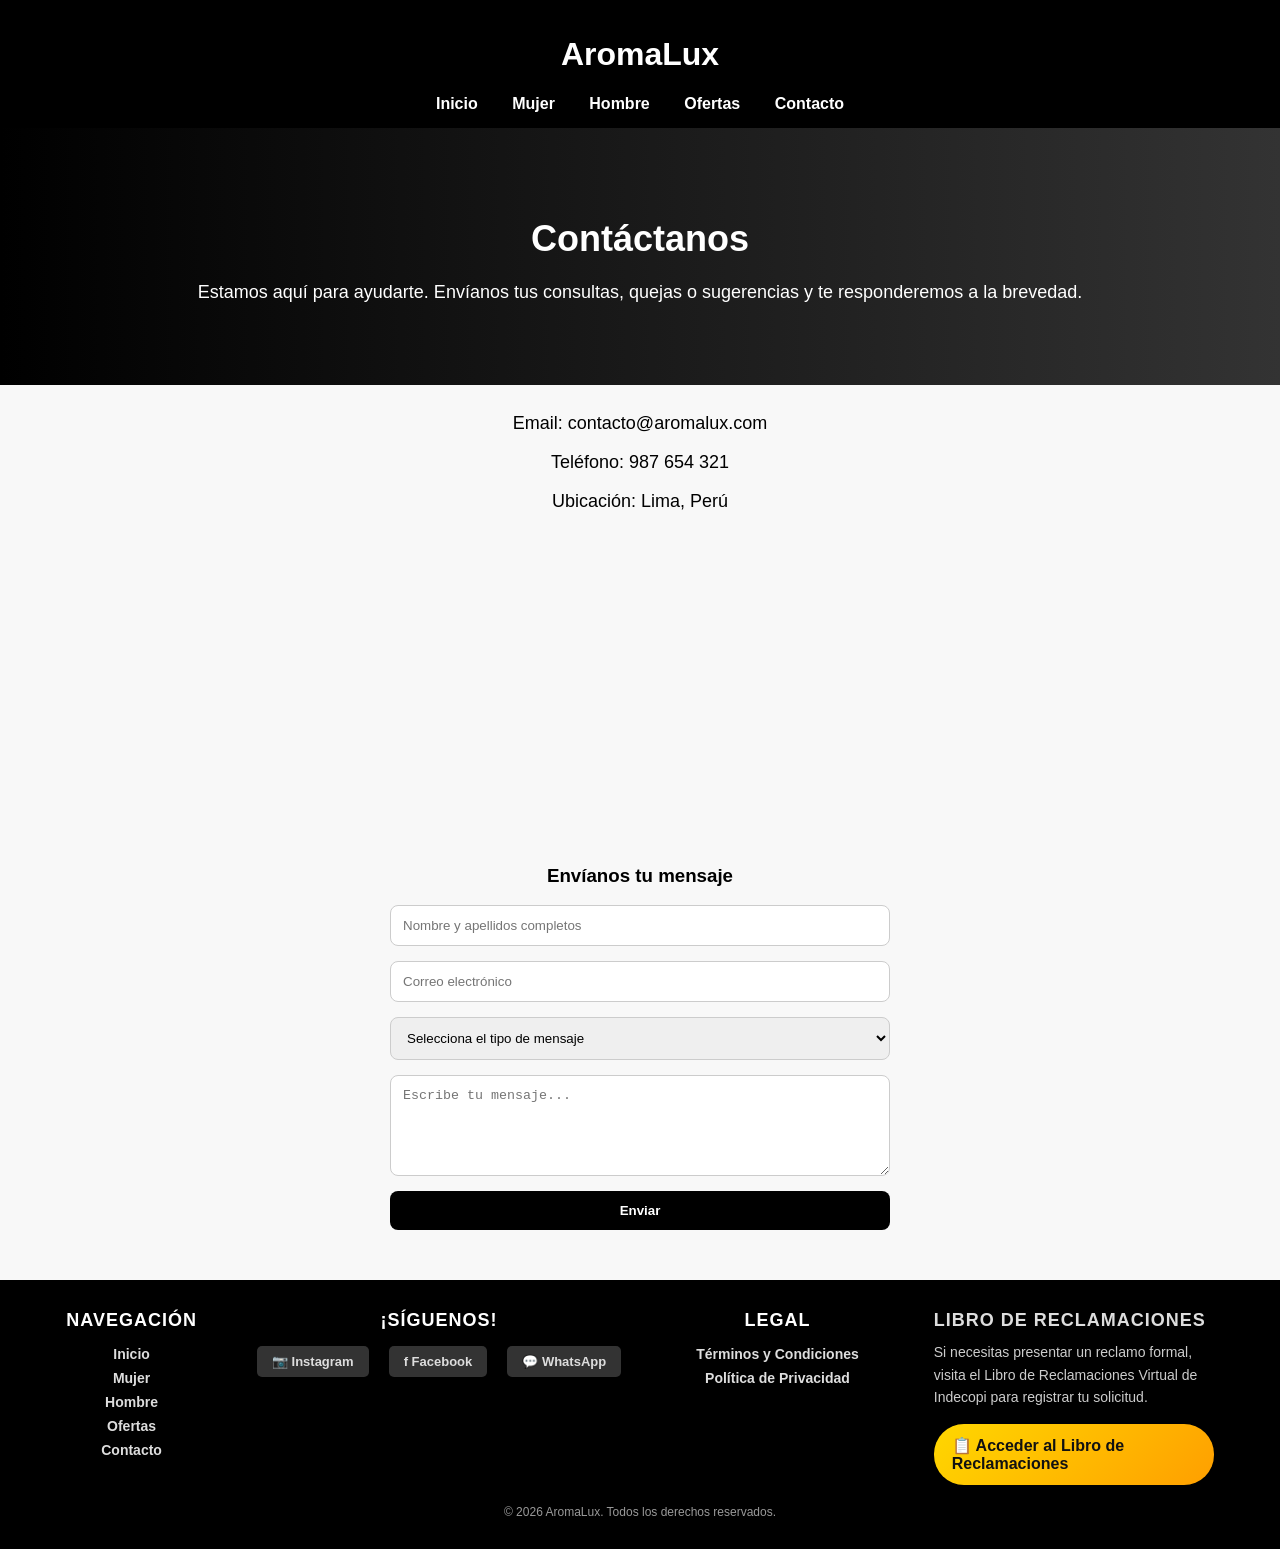
==== commit e449e01f: "iga cambios" ====
--- a/AromaLux/tienda de perfumes/contacto.html
+++ b/AromaLux/tienda de perfumes/contacto.html
@@ -83,10 +83,12 @@
                 <a href="#">Política de Privacidad</a>
             </nav>
         </div>
+
+        <div class="footer-reclamaciones">
+            <h3>Libro de Reclamaciones</h3>
+            <p>Si necesitas presentar un reclamo formal, visita el Libro de Reclamaciones Virtual de Indecopi para registrar tu solicitud.</p>
+            <a href="https://www.indecopi.gob.pe/libro-de-reclamaciones-virtual" target="_blank" class="reclamaciones-btn">📋 Acceder al Libro de Reclamaciones</a>
+        </div>
     </div>
     <p>&copy; 2026 AromaLux. Todos los derechos reservados.</p>
-                <a href="https://www.indecopi.gob.pe/libro-de-reclamaciones-virtual" target="_blank" class="reclamaciones-btn">📋 Libro de Reclamaciones</a>
-            </nav>
-        </div>
-    </div>
 </footer>
--- a/AromaLux/tienda de perfumes/css/estilos.css
+++ b/AromaLux/tienda de perfumes/css/estilos.css
@@ -28,21 +28,34 @@
 .inicio {
     background: linear-gradient(to right, black, #333);
     color: white;
-    padding: 80px 20px;
+    padding: 40px 20px;
+}
+
+.page-intro {
+    background: linear-gradient(to right, black, #333);
+    color: white;
+    text-align: center;
+    padding: 60px 20px;
+}
+
+.page-intro h2 {
+    font-size: 36px;
+    margin-bottom: 15px;
+}
+
+.page-intro p {
+    font-size: 18px;
+    line-height: 1.6;
 }
 
 .hero-content {
-    display: flex;
-    align-items: center;
-    justify-content: space-between;
+    position: relative;
     max-width: 1200px;
     margin: 0 auto;
-    gap: 40px;
 }
 
 .imagenbanner {
-    flex: 1;
-    max-width: 50%;
+    position: relative;
 }
 
 .imagenbanner img {
@@ -55,6 +68,7 @@
     display: flex;
     width: 300%; /* para 3 imágenes */
     animation: slide 12s infinite;
+    gap: 15px; /* separación entre imágenes */
 }
 
 .slides img {
@@ -77,76 +91,138 @@
 }
 
 .hero-text {
-    flex: 1;
-    text-align: left;
+    position: absolute;
+    top: 50%;
+    left: 50%;
+    transform: translate(-50%, -50%);
+    text-align: center;
+    color: white;
+    z-index: 2;
+    background: linear-gradient(135deg, rgba(0, 0, 0, 0.7), rgba(0, 0, 0, 0.4));
+    padding: 50px 60px;
+    border-radius: 20px;
+    max-width: 90%;
+    box-shadow: 0 8px 32px rgba(0,0,0,0.5);
+    backdrop-filter: blur(10px);
+    border: 1px solid rgba(255, 255, 255, 0.1);
 }
 
 .hero-text h1 {
-    font-size: 48px;
-    margin-bottom: 20px;
-    line-height: 1.2;
+    font-size: 56px;
+    margin-bottom: 25px;
+    line-height: 1.1;
+    font-weight: 700;
+    text-shadow: 2px 2px 4px rgba(0,0,0,0.7);
+    letter-spacing: -1px;
 }
 
 .hero-text p {
-    font-size: 18px;
-    line-height: 1.6;
-    margin-bottom: 30px;
+    font-size: 20px;
+    line-height: 1.7;
+    margin-bottom: 40px;
+    font-weight: 300;
+    text-shadow: 1px 1px 2px rgba(0,0,0,0.7);
+    max-width: 600px;
+    margin-left: auto;
+    margin-right: auto;
 }
 
 .hero-buttons {
     display: flex;
-    gap: 20px;
+    gap: 25px;
+    justify-content: center;
 }
 
 .btn-primary, .btn-secondary {
-    padding: 12px 24px;
+    padding: 15px 35px;
     text-decoration: none;
-    border-radius: 5px;
-    font-weight: bold;
-    transition: 0.3s;
-    display: inline-block;
+    border-radius: 50px;
+    font-weight: 600;
+    transition: all 0.3s ease;
+    font-size: 16px;
+    text-transform: uppercase;
+    letter-spacing: 1px;
+    box-shadow: 0 4px 15px rgba(0,0,0,0.3);
 }
 
 .btn-primary {
-    background: #ffd700;
-    color: black;
+    background: linear-gradient(45deg, #ffd700, #ffed4e);
+    color: #333;
+    border: 2px solid #ffd700;
 }
 
 .btn-primary:hover {
-    background: #ffed4e;
-    transform: translateY(-2px);
+    background: linear-gradient(45deg, #ffed4e, #ffd700);
+    transform: translateY(-3px);
+    box-shadow: 0 8px 25px rgba(255, 215, 0, 0.4);
 }
 
 .btn-secondary {
     background: transparent;
     color: white;
-    border: 2px solid white;
+    border: 2px solid rgba(255, 255, 255, 0.8);
 }
 
 .btn-secondary:hover {
-    background: white;
-    color: black;
-    transform: translateY(-2px);
+    background: rgba(255, 255, 255, 0.1);
+    border-color: white;
+    transform: translateY(-3px);
+    box-shadow: 0 8px 25px rgba(255, 255, 255, 0.2);
 }
 
 /* Responsive */
 @media (max-width: 768px) {
-    .hero-content {
+    .hero-text {
+        padding: 30px 40px;
+        max-width: 95%;
+    }
+    .hero-text h1 {
+        font-size: 42px;
+    }
+    .hero-text p {
+        font-size: 18px;
+    }
+    .hero-buttons {
         flex-direction: column;
-        text-align: center;
-    }
-    .imagenbanner {
-        max-width: 100%;
-    }
-    .hero-text {
-        text-align: center;
-    }
-    .hero-text h1 {
-        font-size: 36px;
-    }
-    .hero-buttons {
-        justify-content: center;
-        flex-wrap: wrap;
+        gap: 15px;
+    }
+    .btn-primary, .btn-secondary {
+        padding: 12px 30px;
+        font-size: 14px;
+    }
+}
+
+/* SECCIÓN PEQUEÑA */
+.section-small {
+    padding: 30px 20px;
+    text-align: center;
+    background: #f8f9fa;
+}
+
+.section-small h2 {
+    font-size: 28px;
+    margin-bottom: 10px;
+    color: #333;
+    font-weight: 600;
+}
+
+.section-small .section-subtitle {
+    font-size: 16px;
+    color: #666;
+    margin-bottom: 0;
+    font-style: italic;
+}
+
+/* Responsive sección pequeña */
+@media (max-width: 768px) {
+    .section-small {
+        padding: 20px 20px;
+    }
+    .section-small h2 {
+        font-size: 24px;
+    }
+    .section-small .section-subtitle {
+        font-size: 14px;
     }
 }
 
@@ -174,37 +250,16 @@
     font-size: 14px;
     font-weight: 600;
     line-height: 0.9;
-
     height: 40px;        
-    overflow: hidden;   
-}
-
-
-.producto img {
-    width: 100%;
-    border-radius: 10px;
-     height: 200px;
-    object-fit: contain;
-}
-
-.producto:hover {
-    transform: translateY(-8px);
-}
-
-.producto img {
-    width: 100%;
-    border-radius: 10px;
-     height: 200px;
-    object-fit: contain;
-}
-
-.producto h3 {
+    overflow: hidden;
     margin: 10px 0;
 }
 
 .producto p {
     font-weight: bold;
     color: #333;
+    text-align: center;
+    font-size: 20px;
 }
 
 .producto button {
@@ -246,7 +301,7 @@
 .formulario textarea {
     padding: 12px;
     border: 1px solid #ccc;
-    border-radius: px;
+    border-radius: 8px;
 }
 
 .formulario button {
@@ -274,27 +329,117 @@
 
 /* SOBRE NOSOTROS */
 .sobre-nosotros {
-    padding: 50px 20px;
-    text-align: center;
-    background: white;
+    padding: 80px 20px;
+    background: linear-gradient(135deg, #f8f9fa 0%, #e9ecef 100%);
+    position: relative;
+}
+
+.sobre-nosotros::before {
+    content: '';
+    position: absolute;
+    top: 0;
+    left: 0;
+    right: 0;
+    bottom: 0;
+    background: url('data:image/svg+xml,<svg xmlns="http://www.w3.org/2000/svg" viewBox="0 0 100 100"><defs><pattern id="grain" width="100" height="100" patternUnits="userSpaceOnUse"><circle cx="25" cy="25" r="1" fill="%23ffffff" opacity="0.1"/><circle cx="75" cy="75" r="1" fill="%23ffffff" opacity="0.1"/></pattern></defs><rect width="100" height="100" fill="url(%23grain)"/></svg>');
+    pointer-events: none;
+}
+
+.container {
+    max-width: 1200px;
+    margin: 0 auto;
+    position: relative;
+    z-index: 1;
+}
+
+.sobre-nosotros h2 {
+    font-size: 42px;
+    margin-bottom: 10px;
+    color: #333;
+    font-weight: 700;
+    text-align: center;
+}
+
+.section-subtitle {
+    font-size: 18px;
+    color: #666;
+    margin-bottom: 60px;
+    text-align: center;
+    font-style: italic;
 }
 
 .info-grid {
     display: grid;
-    grid-template-columns: repeat(auto-fit, minmax(200px, 1fr));
-    gap: 20px;
+    grid-template-columns: repeat(auto-fit, minmax(280px, 1fr));
+    gap: 30px;
 }
 
 .info-box {
-    background: rgb(194, 192, 177);
-    padding: 20px;
-    border-radius: 10px;
-    transition: 0.3s;
+    background: white;
+    padding: 40px 30px;
+    border-radius: 20px;
+    transition: all 0.3s ease;
+    text-align: center;
+    position: relative;
+    overflow: hidden;
+}
+
+.info-box::before {
+    content: '';
+    position: absolute;
+    top: 0;
+    left: 0;
+    right: 0;
+    height: 4px;
+    background: linear-gradient(90deg, #ffd700, #ffed4e);
+    transform: scaleX(0);
+    transition: transform 0.3s ease;
+}
+
+.info-box:hover::before {
+    transform: scaleX(1);
 }
 
 .info-box:hover {
-    transform: scale(1.05);
-}
+    transform: translateY(-10px);
+}
+
+.info-box h3 {
+    font-size: 24px;
+    margin-bottom: 15px;
+    color: #333;
+    font-weight: 600;
+    position: relative;
+}
+
+.info-box p {
+    color: #666;
+    line-height: 1.7;
+    font-size: 16px;
+    margin: 0;
+}
+
+/* Responsive sobre-nosotros */
+@media (max-width: 768px) {
+    .sobre-nosotros {
+        padding: 60px 20px;
+    }
+    .sobre-nosotros h2 {
+        font-size: 32px;
+    }
+    .section-subtitle {
+        font-size: 16px;
+        margin-bottom: 40px;
+    }
+    .info-grid {
+        grid-template-columns: 1fr;
+        gap: 20px;
+    }
+    .info-box {
+        padding: 30px 20px;
+    }
+}
+
 
 /* FOOTER */
 footer {
@@ -363,24 +508,39 @@
     background: #555;
 }
 
+
+footer .footer-reclamaciones {
+    max-width: 280px;
+    text-align: left;
+    color: #ddd;
+}
+.footer-reclamaciones h3 {
+    margin-top: 0;
+    margin-bottom: 10px;
+    font-size: 18px;
+    text-transform: uppercase;
+    letter-spacing: 1px;
+}
+.footer-reclamaciones p {
+    font-size: 14px;
+    color: #ccc;
+    line-height: 1.6;
+    margin-bottom: 16px;
+}
 .reclamaciones-btn {
-    background: #ff4444 !important;
-    color: white !important;
-    padding: 10px 15px !important;
-    border-radius: 5px;
-    font-weight: bold;
     display: inline-block;
-    margin-top: 10px;
-    border: none;
-    cursor: pointer;
-}
-
+    background: linear-gradient(135deg, #ffd700, #ff9f00);
+    color: #111;
+    text-decoration: none;
+    padding: 12px 18px;
+    border-radius: 30px;
+    font-weight: 700;
+    transition: transform 0.2s ease, background 0.3s ease;
+}
 .reclamaciones-btn:hover {
-    background: #cc0000 !important;
-    color: white !important;
-    text-decoration: none;
-}
-
+    transform: translateY(-2px);
+    background: linear-gradient(135deg, #fff47a, #ffb547);
+}
 footer p {
     font-size: 12px;
     color: #999;
@@ -400,4 +560,15 @@
     border-left: 6px solid #000;
     padding-left: 12px;
     font-weight: bold;
+}
+#saludo {
+    font-size: 25px;
+    color: #f8f8f8;
+    display: flex;
+    justify-content: center; 
+    align-items: center;
+        padding: 20px 20px;
+ 
+
+
 }
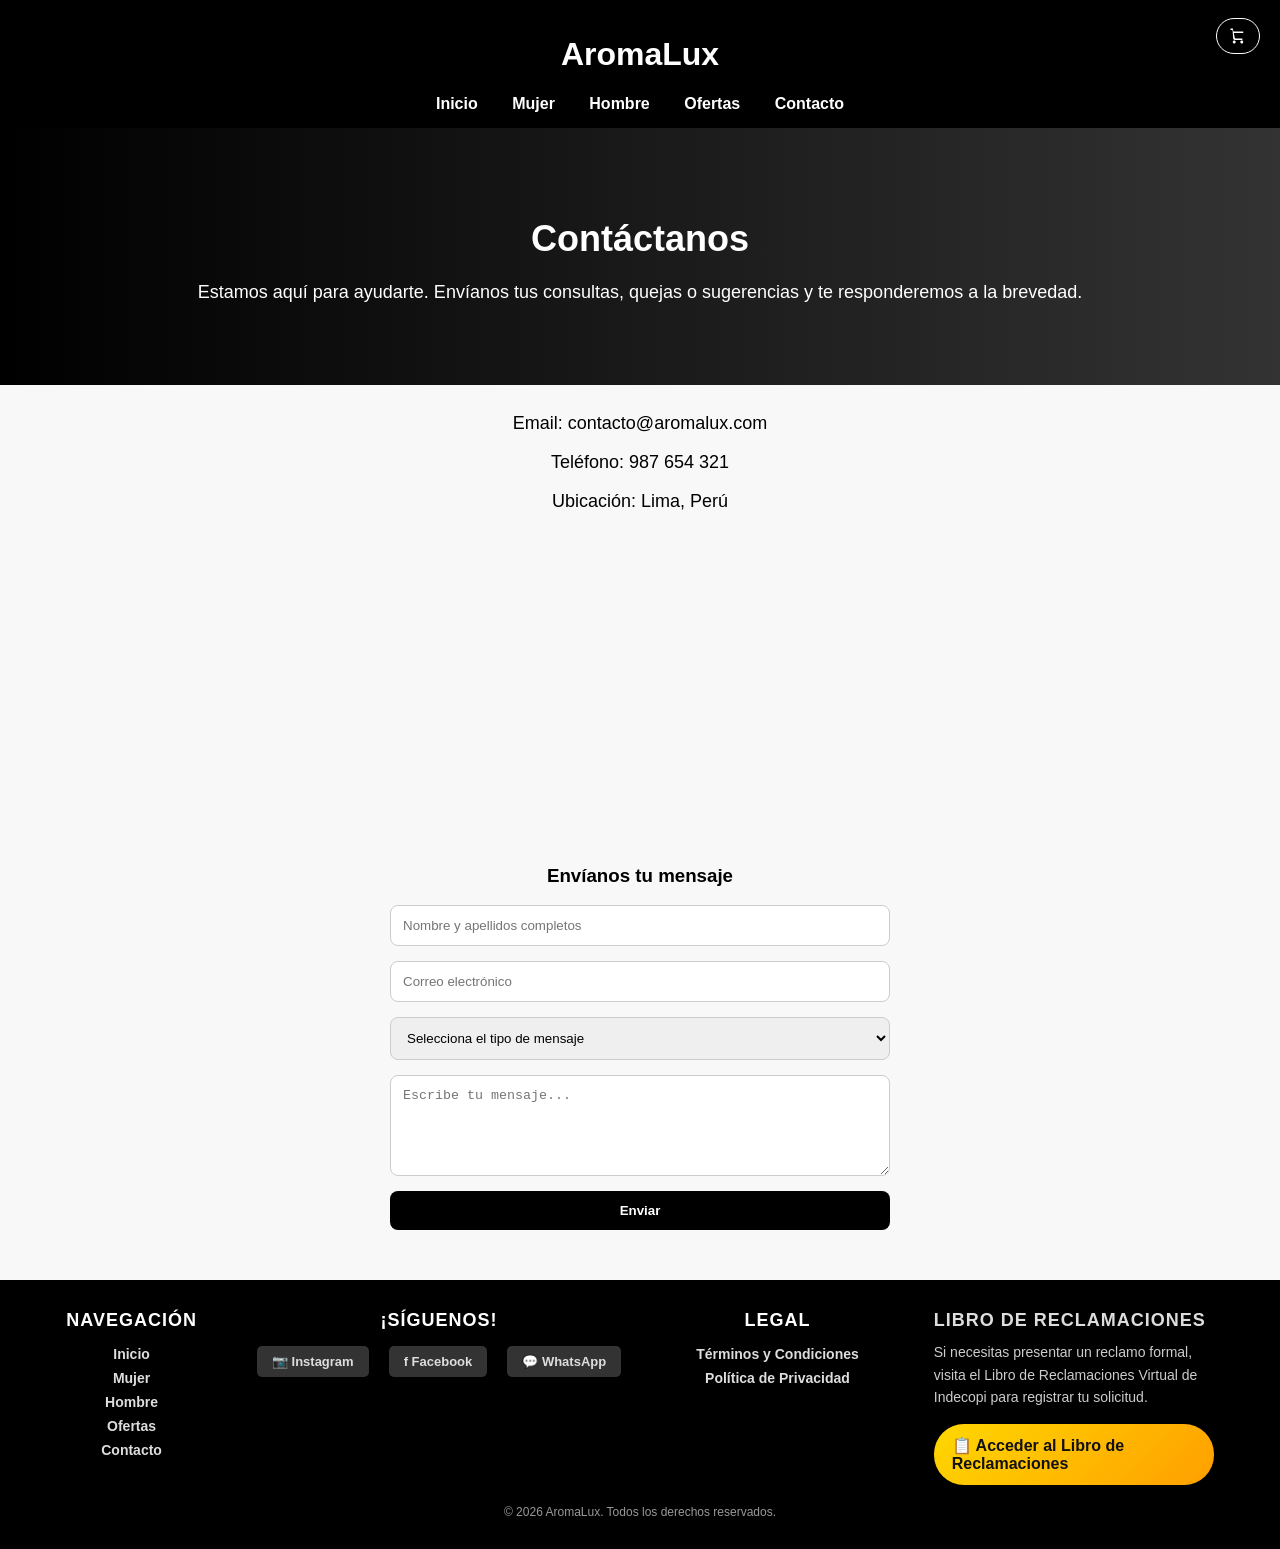
==== commit 2a27a6d7: "bancos" ====
--- a/AromaLux/tienda de perfumes/contacto.html
+++ b/AromaLux/tienda de perfumes/contacto.html
@@ -5,12 +5,18 @@
     <title>Perfumes Mujer - AromaLux</title>
     <link rel="stylesheet" href="css/estilos.css">
     <link rel="icon" href="img/Aroma.png">
+    <script src="script.js"></script>
 
 </head>
 <body>
 
 <header>
     <h1>AromaLux</h1>
+    <div class="cart-container">
+        <button type="button" class="cart-button" aria-label="Ver carrito">
+            <span class="cart-icon"></span>
+        </button>
+    </div>
     <nav>
         <a href="index.html">Inicio</a>
         <a href="mujer.html">Mujer</a>
@@ -79,15 +85,15 @@
         <div class="footer-legal">
             <h3>Legal</h3>
             <nav>
-                <a href="#">Términos y Condiciones</a>
-                <a href="#">Política de Privacidad</a>
+                <a href="../../documentos/terminos_aromalux.pdf" target="_blank" rel="noopener noreferrer">Términos y Condiciones</a>
+                <a href="../../documentos/politica_privacidad.pdf" target="_blank" rel="noopener noreferrer">Política de Privacidad</a>
             </nav>
         </div>
 
         <div class="footer-reclamaciones">
             <h3>Libro de Reclamaciones</h3>
             <p>Si necesitas presentar un reclamo formal, visita el Libro de Reclamaciones Virtual de Indecopi para registrar tu solicitud.</p>
-            <a href="https://www.indecopi.gob.pe/libro-de-reclamaciones-virtual" target="_blank" class="reclamaciones-btn">📋 Acceder al Libro de Reclamaciones</a>
+            <a href="https://enlinea.indecopi.gob.pe/reclamavirtual/#/" target="_blank" class="reclamaciones-btn">📋 Acceder al Libro de Reclamaciones</a>
         </div>
     </div>
     <p>&copy; 2026 AromaLux. Todos los derechos reservados.</p>
--- a/AromaLux/tienda de perfumes/css/estilos.css
+++ b/AromaLux/tienda de perfumes/css/estilos.css
@@ -7,6 +7,7 @@
 
 /* HEADER */
 header {
+    position: relative;
     background: black;
     color: white;
     text-align: center;
@@ -54,27 +55,161 @@
     margin: 0 auto;
 }
 
+.inicio-intro {
+    max-width: 900px;
+    margin: 0 auto 25px;
+    text-align: center;
+}
+
+.intro-copy {
+    margin: 10px auto 0;
+    max-width: 680px;
+    color: #e6e6e6;
+    font-size: 18px;
+    line-height: 1.7;
+}
+
 .imagenbanner {
     position: relative;
-}
-
-.imagenbanner img {
-    width: 250px;
-    margin-top: 20px;
+    overflow: hidden;
+    border-radius: 28px;
+    box-shadow: 0 28px 75px rgba(0, 0, 0, 0.28);
+}
+
+.slides {
+    display: flex;
+    width: 300%;
+    animation: slide 12s infinite;
+}
+
+.slides img {
+    width: calc(100% / 3);
+    height: 520px;
+    object-fit: cover;
+    display: block;
+}
+
+.carousel-caption {
+    position: absolute;
+    left: 30px;
+    bottom: 30px;
+    max-width: 420px;
+    padding: 24px 28px;
+    background: rgba(0, 0, 0, 0.5);
     border-radius: 20px;
-}
-
-.slides {
-    display: flex;
-    width: 300%; /* para 3 imágenes */
-    animation: slide 12s infinite;
-    gap: 15px; /* separación entre imágenes */
-}
-
-.slides img {
-    width: 100%;
-    height: 600px; /* para agrandar imagenes */
-    object-fit: cover;
+    color: white;
+    box-shadow: 0 24px 50px rgba(0, 0, 0, 0.35);
+}
+
+.carousel-caption p {
+    margin: 0 0 10px;
+    text-transform: uppercase;
+    letter-spacing: 1px;
+    opacity: 0.85;
+    font-size: 13px;
+}
+
+.carousel-caption h2 {
+    margin: 0;
+    font-size: 34px;
+    line-height: 1.05;
+}
+
+.medios-pago {
+    padding: 80px 20px;
+    background: #eef2f8;
+}
+
+.medios-pago-inner {
+    max-width: 1180px;
+    margin: 0 auto;
+}
+
+.medios-pago-header {
+    max-width: 780px;
+    margin: 0 auto 50px;
+}
+
+.payment-label {
+    display: inline-block;
+    margin-bottom: 18px;
+    color: #4c6b8f;
+    font-size: 14px;
+    letter-spacing: 1.5px;
+    text-transform: uppercase;
+}
+
+.medios-pago-header h2 {
+    font-size: 42px;
+    margin: 0 0 18px;
+    color: #10203a;
+    line-height: 1.05;
+}
+
+.medios-pago-header p {
+    margin: 0;
+    font-size: 17px;
+    color: #5f6f87;
+    line-height: 1.8;
+}
+
+.payment-grid {
+    display: grid;
+    grid-template-columns: repeat(3, minmax(240px, 1fr));
+    gap: 24px;
+}
+
+.payment-card {
+    background: #ffffff;
+    border: 1px solid rgba(16, 32, 58, 0.08);
+    border-radius: 28px;
+    padding: 34px 28px;
+    box-shadow: 0 30px 60px rgba(16, 32, 58, 0.08);
+    display: flex;
+    flex-direction: column;
+    align-items: center;
+    gap: 18px;
+    min-height: 260px;
+}
+
+.payment-icon {
+    width: 120px;
+    height: 120px;
+    border-radius: 30px;
+    background: #f1f6ff;
+    display: grid;
+    place-items: center;
+}
+
+.payment-icon img {
+    width: 84px;
+    height: 84px;
+    object-fit: contain;
+}
+
+.payment-card h3 {
+    margin: 0;
+    font-size: 24px;
+    color: #111827;
+}
+
+.payment-card p {
+    margin: 0;
+    color: #5f6f87;
+    line-height: 1.75;
+    font-size: 16px;
+}
+
+@media (max-width: 960px) {
+    .payment-grid {
+        grid-template-columns: repeat(2, minmax(220px, 1fr));
+    }
+}
+
+@media (max-width: 680px) {
+    .payment-grid {
+        grid-template-columns: 1fr;
+    }
 }
 
 @keyframes slide {
@@ -88,108 +223,6 @@
     96% { transform: translateX(-66.66%); }
 
     100% { transform: translateX(0); }
-}
-
-.hero-text {
-    position: absolute;
-    top: 50%;
-    left: 50%;
-    transform: translate(-50%, -50%);
-    text-align: center;
-    color: white;
-    z-index: 2;
-    background: linear-gradient(135deg, rgba(0, 0, 0, 0.7), rgba(0, 0, 0, 0.4));
-    padding: 50px 60px;
-    border-radius: 20px;
-    max-width: 90%;
-    box-shadow: 0 8px 32px rgba(0,0,0,0.5);
-    backdrop-filter: blur(10px);
-    border: 1px solid rgba(255, 255, 255, 0.1);
-}
-
-.hero-text h1 {
-    font-size: 56px;
-    margin-bottom: 25px;
-    line-height: 1.1;
-    font-weight: 700;
-    text-shadow: 2px 2px 4px rgba(0,0,0,0.7);
-    letter-spacing: -1px;
-}
-
-.hero-text p {
-    font-size: 20px;
-    line-height: 1.7;
-    margin-bottom: 40px;
-    font-weight: 300;
-    text-shadow: 1px 1px 2px rgba(0,0,0,0.7);
-    max-width: 600px;
-    margin-left: auto;
-    margin-right: auto;
-}
-
-.hero-buttons {
-    display: flex;
-    gap: 25px;
-    justify-content: center;
-}
-
-.btn-primary, .btn-secondary {
-    padding: 15px 35px;
-    text-decoration: none;
-    border-radius: 50px;
-    font-weight: 600;
-    transition: all 0.3s ease;
-    font-size: 16px;
-    text-transform: uppercase;
-    letter-spacing: 1px;
-    box-shadow: 0 4px 15px rgba(0,0,0,0.3);
-}
-
-.btn-primary {
-    background: linear-gradient(45deg, #ffd700, #ffed4e);
-    color: #333;
-    border: 2px solid #ffd700;
-}
-
-.btn-primary:hover {
-    background: linear-gradient(45deg, #ffed4e, #ffd700);
-    transform: translateY(-3px);
-    box-shadow: 0 8px 25px rgba(255, 215, 0, 0.4);
-}
-
-.btn-secondary {
-    background: transparent;
-    color: white;
-    border: 2px solid rgba(255, 255, 255, 0.8);
-}
-
-.btn-secondary:hover {
-    background: rgba(255, 255, 255, 0.1);
-    border-color: white;
-    transform: translateY(-3px);
-    box-shadow: 0 8px 25px rgba(255, 255, 255, 0.2);
-}
-
-/* Responsive */
-@media (max-width: 768px) {
-    .hero-text {
-        padding: 30px 40px;
-        max-width: 95%;
-    }
-    .hero-text h1 {
-        font-size: 42px;
-    }
-    .hero-text p {
-        font-size: 18px;
-    }
-    .hero-buttons {
-        flex-direction: column;
-        gap: 15px;
-    }
-    .btn-primary, .btn-secondary {
-        padding: 12px 30px;
-        font-size: 14px;
-    }
 }
 
 /* SECCIÓN PEQUEÑA */
@@ -546,10 +579,148 @@
     color: #999;
     margin: 0;
 }
-.carrito {
-    position: fixed;
-    top: 20px;
-    right: 20px;}
+.cart-container {
+    position: absolute;
+    top: 18px;
+    right: 20px;
+    display: inline-flex;
+    align-items: center;
+}
+.cart-button {
+    background: transparent;
+    border: 1px solid #fff;
+    border-radius: 50px;
+    color: #fff;
+    padding: 8px 12px;
+    display: inline-flex;
+    align-items: center;
+    gap: 10px;
+    cursor: pointer;
+    transition: background 0.2s ease;
+}
+.cart-button:hover {
+    background: rgba(255, 255, 255, 0.12);
+}
+.cart-icon {
+    width: 18px;
+    height: 18px;
+    display: inline-block;
+    background-image: url("data:image/svg+xml,%3Csvg xmlns='http://www.w3.org/2000/svg' viewBox='0 0 24 24'%3E%3Cpath fill='%23ffffff' d='M7 18c-1.1 0-1.99.9-1.99 2S5.9 22 7 22s2-.9 2-2-.9-2-2-2zm10 0c-1.1 0-1.99.9-1.99 2S15.9 22 17 22s2-.9 2-2-.9-2-2-2zM7.16 14.26L5.19 6H19v2H6.42l1.25 6.26c.11.55.58.93 1.15.93h9.02v2H7.7c-1.07 0-1.99-.82-2.12-1.88L4.73 4H2V2h3.11l1.3 6.7L7.16 14.26z'/%3E%3C/svg%3E");
+    background-size: contain;
+    background-repeat: no-repeat;
+}
+.cart-count {
+    font-weight: 700;
+}
+.cart-dropdown {
+    position: absolute;
+    top: calc(100% + 10px);
+    right: 0;
+    min-width: 280px;
+    background: rgba(17, 17, 17, 0.98);
+    color: white;
+    border: 1px solid rgba(255, 255, 255, 0.15);
+    border-radius: 14px;
+    padding: 16px;
+    box-shadow: 0 16px 40px rgba(0, 0, 0, 0.25);
+    z-index: 20;
+}
+.cart-dropdown.hidden {
+    display: none;
+}
+.cart-title {
+    margin: 0 0 12px;
+    font-size: 15px;
+    text-transform: uppercase;
+    letter-spacing: 0.8px;
+}
+.cart-items {
+    max-height: 220px;
+    overflow-y: auto;
+    display: grid;
+    gap: 10px;
+}
+.cart-item {
+    display: flex;
+    justify-content: space-between;
+    gap: 10px;
+    border-bottom: 1px solid rgba(255, 255, 255, 0.12);
+    padding-bottom: 8px;
+    align-items: center;
+}
+.cart-item-name {
+    max-width: 160px;
+    display: inline-block;
+    overflow: hidden;
+    text-overflow: ellipsis;
+    white-space: nowrap;
+}
+.cart-item-right {
+    display: inline-flex;
+    align-items: center;
+    gap: 10px;
+}
+.remove-cart-item {
+    border: none;
+    background: transparent;
+    color: #ff8a8a;
+    font-size: 18px;
+    cursor: pointer;
+    padding: 2px 6px;
+    border-radius: 6px;
+    transition: background 0.2s ease;
+}
+.remove-cart-item:hover {
+    background: rgba(255, 138, 138, 0.2);
+}
+.cart-subtotal {
+    margin-top: 12px;
+    padding-top: 12px;
+    border-top: 1px solid rgba(255, 255, 255, 0.12);
+    font-weight: 700;
+    display: flex;
+    justify-content: space-between;
+    color: #ffd700;
+}
+.cart-actions {
+    display: grid;
+    gap: 10px;
+    margin-top: 12px;
+}
+.send-whatsapp {
+    display: inline-block;
+    text-align: center;
+    padding: 10px 14px;
+    border-radius: 10px;
+    background: #25d366;
+    color: white;
+    font-weight: 700;
+    text-decoration: none;
+    transition: transform 0.2s ease, background 0.2s ease;
+}
+.send-whatsapp:hover {
+    transform: translateY(-1px);
+    background: #1ebe5d;
+}
+.cart-empty {
+    color: #ccc;
+    font-size: 14px;
+    margin: 0;
+}
+.clear-cart {
+    width: 100%;
+    margin-top: 0;
+    padding: 10px;
+    border-radius: 10px;
+    border: none;
+    background: #ffd700;
+    color: #111;
+    font-weight: 700;
+    cursor: pointer;
+}
+.clear-cart:hover {
+    background: #ffda57;
+}
 
     .categoria {
     width: 100%;
@@ -567,7 +738,7 @@
     display: flex;
     justify-content: center; 
     align-items: center;
-        padding: 20px 20px;
+    padding: 20px 20px;
  
 
 
